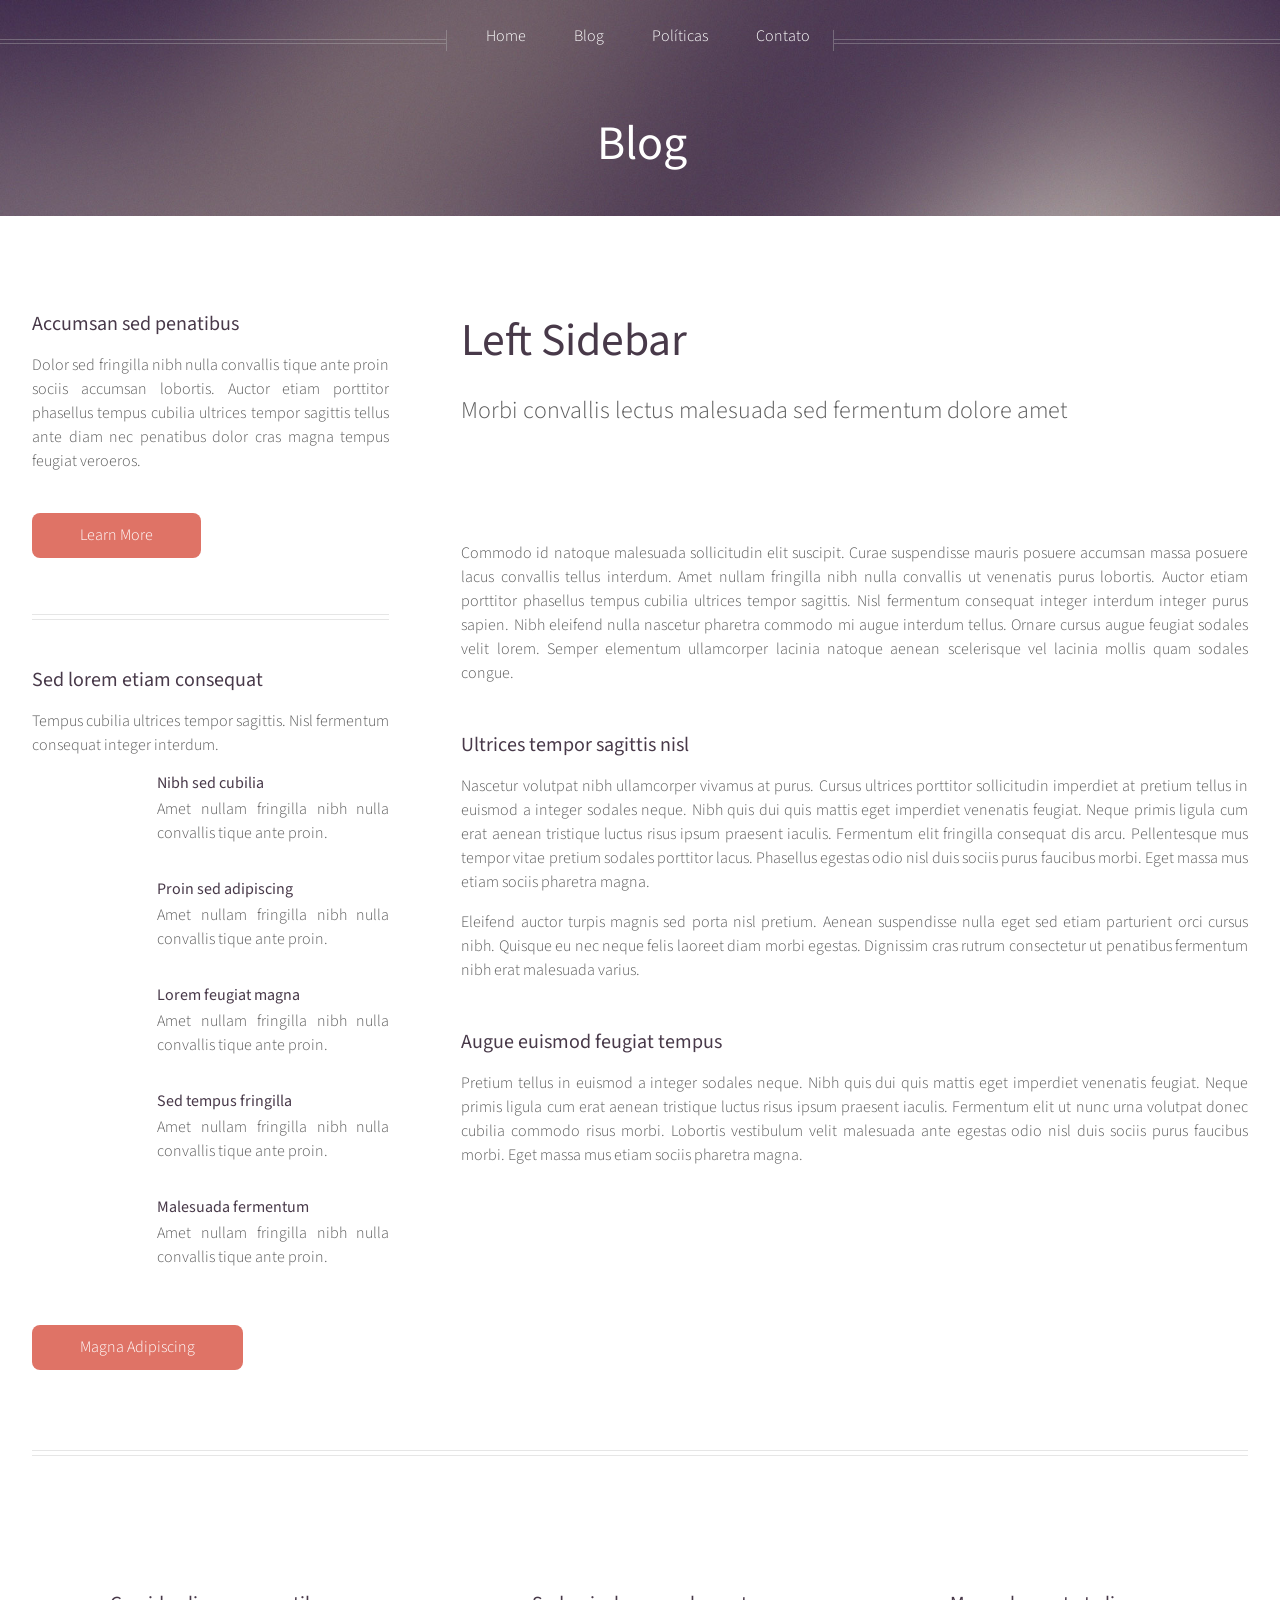
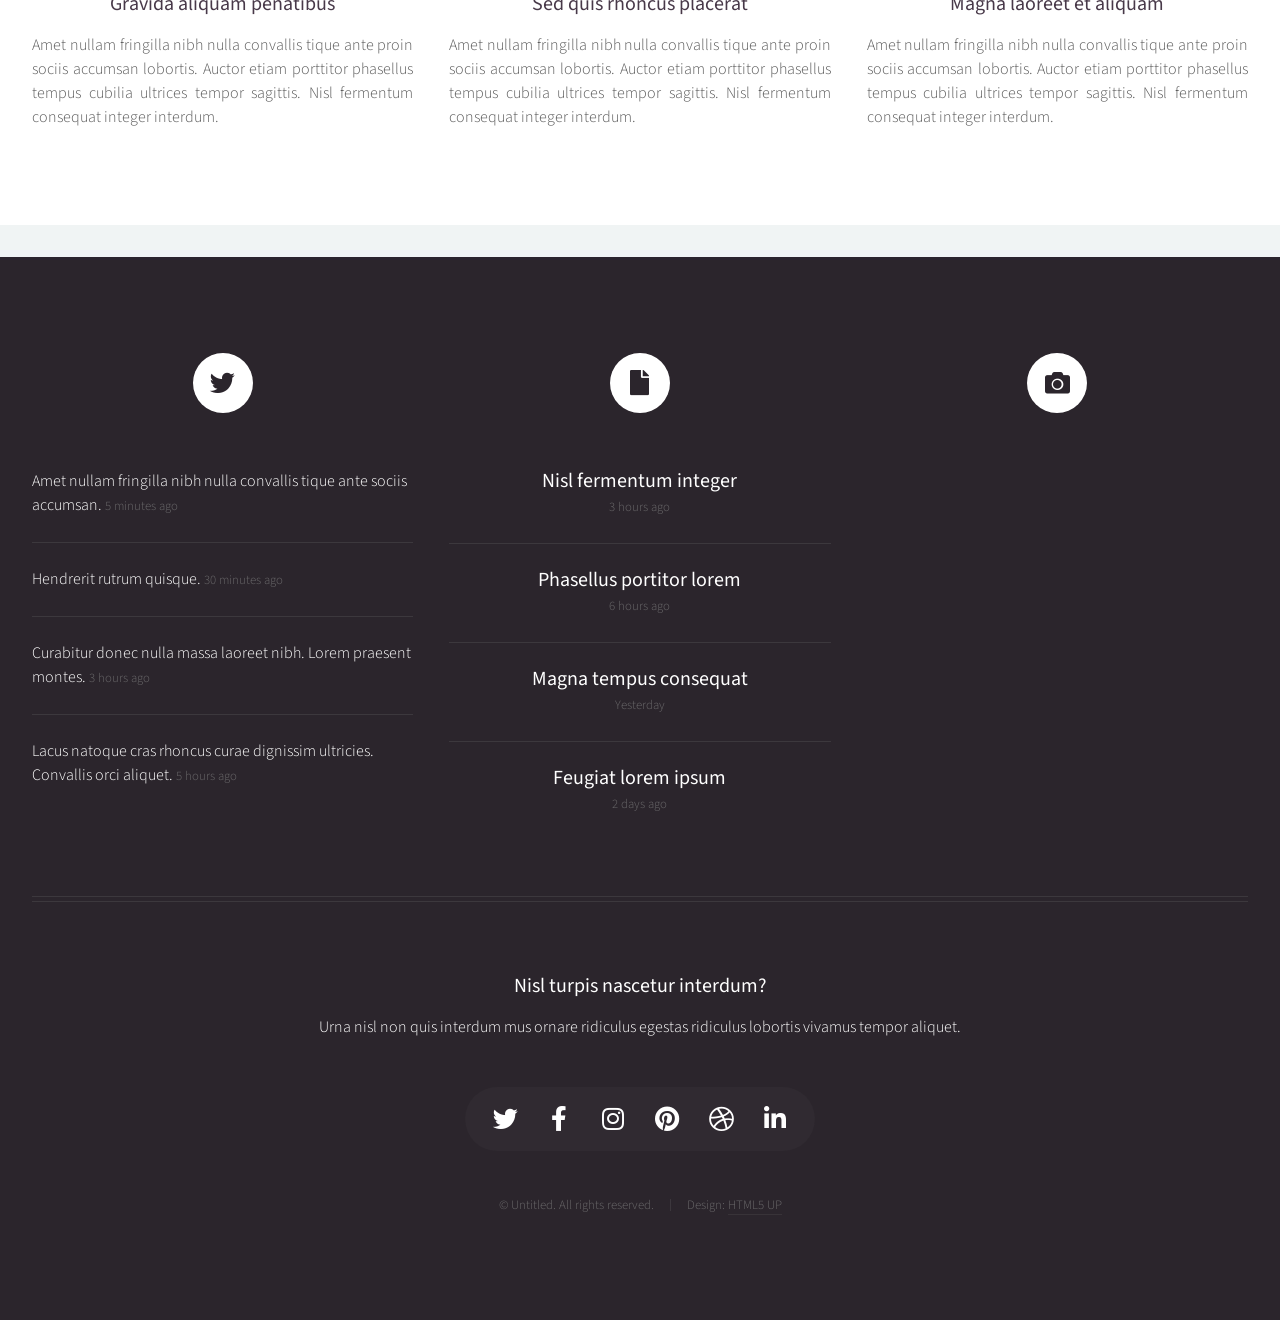
==== blog.html @ c408172e "update design site" ====
<!DOCTYPE HTML>

<html>
	<head>
		<title>Blog - Olliver Digital</title>
		<meta charset="utf-8" />
		<meta name="viewport" content="width=device-width, initial-scale=1, user-scalable=no" />
		<link rel="stylesheet" href="assets/css/main.css" />
		<noscript><link rel="stylesheet" href="assets/css/noscript.css" /></noscript>
	</head>
	<body class="left-sidebar is-preload">
		<div id="page-wrapper">

			<!-- Header -->
				<div id="header">

					<!-- Inner -->
						<div class="inner">
							<header>
								<h1><a href="index.html" id="logo">Blog</a></h1>
							</header>
						</div>

					<!-- Nav -->
						<nav id="nav">
							<ul>
								<li><a href="index.html">Home</a></li>
								<li><a href="blog.html">Blog</a></li>
								<li><a href="right-sidebar.html">Políticas</a></li>
								<li><a href="no-sidebar.html">Contato</a></li>
							</ul>
						</nav>

				</div>

			<!-- Main -->
				<div class="wrapper style1">

					<div class="container">
						<div class="row gtr-200">
							<div class="col-4 col-12-mobile" id="sidebar">
								<hr class="first" />
								<section>
									<header>
										<h3><a href="#">Accumsan sed penatibus</a></h3>
									</header>
									<p>
										Dolor sed fringilla nibh nulla convallis tique ante proin sociis accumsan lobortis. Auctor etiam
										porttitor phasellus tempus cubilia ultrices tempor sagittis  tellus ante diam nec penatibus dolor cras
										magna tempus feugiat veroeros.
									</p>
									<footer>
										<a href="#" class="button">Learn More</a>
									</footer>
								</section>
								<hr />
								<section>
									<header>
										<h3><a href="#">Sed lorem etiam consequat</a></h3>
									</header>
									<p>
										Tempus cubilia ultrices tempor sagittis. Nisl fermentum consequat integer interdum.
									</p>
									<div class="row gtr-50">
										<div class="col-4">
											<a href="#" class="image fit"><img src="images/pic10.jpg" alt="" /></a>
										</div>
										<div class="col-8">
											<h4>Nibh sed cubilia</h4>
											<p>
												Amet nullam fringilla nibh nulla convallis tique ante proin.
											</p>
										</div>
										<div class="col-4">
											<a href="#" class="image fit"><img src="images/pic11.jpg" alt="" /></a>
										</div>
										<div class="col-8">
											<h4>Proin sed adipiscing</h4>
											<p>
												Amet nullam fringilla nibh nulla convallis tique ante proin.
											</p>
										</div>
										<div class="col-4">
											<a href="#" class="image fit"><img src="images/pic12.jpg" alt="" /></a>
										</div>
										<div class="col-8">
											<h4>Lorem feugiat magna</h4>
											<p>
												Amet nullam fringilla nibh nulla convallis tique ante proin.
											</p>
										</div>
										<div class="col-4">
											<a href="#" class="image fit"><img src="images/pic13.jpg" alt="" /></a>
										</div>
										<div class="col-8">
											<h4>Sed tempus fringilla</h4>
											<p>
												Amet nullam fringilla nibh nulla convallis tique ante proin.
											</p>
										</div>
										<div class="col-4">
											<a href="#" class="image fit"><img src="images/pic14.jpg" alt="" /></a>
										</div>
										<div class="col-8">
											<h4>Malesuada fermentum</h4>
											<p>
												Amet nullam fringilla nibh nulla convallis tique ante proin.
											</p>
										</div>
									</div>
									<footer>
										<a href="#" class="button">Magna Adipiscing</a>
									</footer>
								</section>
							</div>
							<div class="col-8 col-12-mobile imp-mobile" id="content">
								<article id="main">
									<header>
										<h2><a href="#">Left Sidebar</a></h2>
										<p>
											Morbi convallis lectus malesuada sed fermentum dolore amet
										</p>
									</header>
									<a href="#" class="image featured"><img src="images/pic06.jpg" alt="" /></a>
									<p>
										Commodo id natoque malesuada sollicitudin elit suscipit. Curae suspendisse mauris posuere accumsan massa
										posuere lacus convallis tellus interdum. Amet nullam fringilla nibh nulla convallis ut venenatis purus
										lobortis. Auctor etiam porttitor phasellus tempus cubilia ultrices tempor sagittis. Nisl fermentum
										consequat integer interdum integer purus sapien. Nibh eleifend nulla nascetur pharetra commodo mi augue
										interdum tellus. Ornare cursus augue feugiat sodales velit lorem. Semper elementum ullamcorper lacinia
										natoque aenean scelerisque vel lacinia mollis quam sodales congue.
									</p>
									<section>
										<header>
											<h3>Ultrices tempor sagittis nisl</h3>
										</header>
										<p>
											Nascetur volutpat nibh ullamcorper vivamus at purus. Cursus ultrices porttitor sollicitudin imperdiet
											at pretium tellus in euismod a integer sodales neque. Nibh quis dui quis mattis eget imperdiet venenatis
											feugiat. Neque primis ligula cum erat aenean tristique luctus risus ipsum praesent iaculis. Fermentum elit
											fringilla consequat dis arcu. Pellentesque mus tempor vitae pretium sodales porttitor lacus. Phasellus
											egestas odio nisl duis sociis purus faucibus morbi. Eget massa mus etiam sociis pharetra magna.
										</p>
										<p>
											Eleifend auctor turpis magnis sed porta nisl pretium. Aenean suspendisse nulla eget sed etiam parturient
											orci cursus nibh. Quisque eu nec neque felis laoreet diam morbi egestas. Dignissim cras rutrum consectetur
											ut penatibus fermentum nibh erat malesuada varius.
										</p>
									</section>
									<section>
										<header>
											<h3>Augue euismod feugiat tempus</h3>
										</header>
										<p>
											Pretium tellus in euismod a integer sodales neque. Nibh quis dui quis mattis eget imperdiet venenatis
											feugiat. Neque primis ligula cum erat aenean tristique luctus risus ipsum praesent iaculis. Fermentum elit
											ut nunc urna volutpat donec cubilia commodo risus morbi. Lobortis vestibulum velit malesuada ante
											egestas odio nisl duis sociis purus faucibus morbi. Eget massa mus etiam sociis pharetra magna.
										</p>
									</section>
								</article>
							</div>
						</div>
						<hr />
						<div class="row">
							<article class="col-4 col-12-mobile special">
								<a href="#" class="image featured"><img src="images/pic07.jpg" alt="" /></a>
								<header>
									<h3><a href="#">Gravida aliquam penatibus</a></h3>
								</header>
								<p>
									Amet nullam fringilla nibh nulla convallis tique ante proin sociis accumsan lobortis. Auctor etiam
									porttitor phasellus tempus cubilia ultrices tempor sagittis. Nisl fermentum consequat integer interdum.
								</p>
							</article>
							<article class="col-4 col-12-mobile special">
								<a href="#" class="image featured"><img src="images/pic08.jpg" alt="" /></a>
								<header>
									<h3><a href="#">Sed quis rhoncus placerat</a></h3>
								</header>
								<p>
									Amet nullam fringilla nibh nulla convallis tique ante proin sociis accumsan lobortis. Auctor etiam
									porttitor phasellus tempus cubilia ultrices tempor sagittis. Nisl fermentum consequat integer interdum.
								</p>
							</article>
							<article class="col-4 col-12-mobile special">
								<a href="#" class="image featured"><img src="images/pic09.jpg" alt="" /></a>
								<header>
									<h3><a href="#">Magna laoreet et aliquam</a></h3>
								</header>
								<p>
									Amet nullam fringilla nibh nulla convallis tique ante proin sociis accumsan lobortis. Auctor etiam
									porttitor phasellus tempus cubilia ultrices tempor sagittis. Nisl fermentum consequat integer interdum.
								</p>
							</article>
						</div>
					</div>

				</div>

			<!-- Footer -->
				<div id="footer">
					<div class="container">
						<div class="row">

							<!-- Tweets -->
								<section class="col-4 col-12-mobile">
									<header>
										<h2 class="icon brands fa-twitter circled"><span class="label">Tweets</span></h2>
									</header>
									<ul class="divided">
										<li>
											<article class="tweet">
												Amet nullam fringilla nibh nulla convallis tique ante sociis accumsan.
												<span class="timestamp">5 minutes ago</span>
											</article>
										</li>
										<li>
											<article class="tweet">
												Hendrerit rutrum quisque.
												<span class="timestamp">30 minutes ago</span>
											</article>
										</li>
										<li>
											<article class="tweet">
												Curabitur donec nulla massa laoreet nibh. Lorem praesent montes.
												<span class="timestamp">3 hours ago</span>
											</article>
										</li>
										<li>
											<article class="tweet">
												Lacus natoque cras rhoncus curae dignissim ultricies. Convallis orci aliquet.
												<span class="timestamp">5 hours ago</span>
											</article>
										</li>
									</ul>
								</section>

							<!-- Posts -->
								<section class="col-4 col-12-mobile">
									<header>
										<h2 class="icon solid fa-file circled"><span class="label">Posts</span></h2>
									</header>
									<ul class="divided">
										<li>
											<article class="post stub">
												<header>
													<h3><a href="#">Nisl fermentum integer</a></h3>
												</header>
												<span class="timestamp">3 hours ago</span>
											</article>
										</li>
										<li>
											<article class="post stub">
												<header>
													<h3><a href="#">Phasellus portitor lorem</a></h3>
												</header>
												<span class="timestamp">6 hours ago</span>
											</article>
										</li>
										<li>
											<article class="post stub">
												<header>
													<h3><a href="#">Magna tempus consequat</a></h3>
												</header>
												<span class="timestamp">Yesterday</span>
											</article>
										</li>
										<li>
											<article class="post stub">
												<header>
													<h3><a href="#">Feugiat lorem ipsum</a></h3>
												</header>
												<span class="timestamp">2 days ago</span>
											</article>
										</li>
									</ul>
								</section>

							<!-- Photos -->
								<section class="col-4 col-12-mobile">
									<header>
										<h2 class="icon solid fa-camera circled"><span class="label">Photos</span></h2>
									</header>
									<div class="row gtr-25">
										<div class="col-6">
											<a href="#" class="image fit"><img src="images/pic10.jpg" alt="" /></a>
										</div>
										<div class="col-6">
											<a href="#" class="image fit"><img src="images/pic11.jpg" alt="" /></a>
										</div>
										<div class="col-6">
											<a href="#" class="image fit"><img src="images/pic12.jpg" alt="" /></a>
										</div>
										<div class="col-6">
											<a href="#" class="image fit"><img src="images/pic13.jpg" alt="" /></a>
										</div>
										<div class="col-6">
											<a href="#" class="image fit"><img src="images/pic14.jpg" alt="" /></a>
										</div>
										<div class="col-6">
											<a href="#" class="image fit"><img src="images/pic15.jpg" alt="" /></a>
										</div>
									</div>
								</section>

						</div>
						<hr />
						<div class="row">
							<div class="col-12">

								<!-- Contact -->
									<section class="contact">
										<header>
											<h3>Nisl turpis nascetur interdum?</h3>
										</header>
										<p>Urna nisl non quis interdum mus ornare ridiculus egestas ridiculus lobortis vivamus tempor aliquet.</p>
										<ul class="icons">
											<li><a href="#" class="icon brands fa-twitter"><span class="label">Twitter</span></a></li>
											<li><a href="#" class="icon brands fa-facebook-f"><span class="label">Facebook</span></a></li>
											<li><a href="#" class="icon brands fa-instagram"><span class="label">Instagram</span></a></li>
											<li><a href="#" class="icon brands fa-pinterest"><span class="label">Pinterest</span></a></li>
											<li><a href="#" class="icon brands fa-dribbble"><span class="label">Dribbble</span></a></li>
											<li><a href="#" class="icon brands fa-linkedin-in"><span class="label">Linkedin</span></a></li>
										</ul>
									</section>

								<!-- Copyright -->
									<div class="copyright">
										<ul class="menu">
											<li>&copy; Untitled. All rights reserved.</li><li>Design: <a href="http://html5up.net">HTML5 UP</a></li>
										</ul>
									</div>

							</div>

						</div>
					</div>
				</div>

		</div>

		<!-- Scripts -->
			<script src="assets/js/jquery.min.js"></script>
			<script src="assets/js/jquery.dropotron.min.js"></script>
			<script src="assets/js/jquery.scrolly.min.js"></script>
			<script src="assets/js/jquery.scrollex.min.js"></script>
			<script src="assets/js/browser.min.js"></script>
			<script src="assets/js/breakpoints.min.js"></script>
			<script src="assets/js/util.js"></script>
			<script src="assets/js/main.js"></script>

	</body>
</html>
---- assets/css/main.css ----
@import url("https://fonts.googleapis.com/css?family=Source+Sans+Pro:300,300italic,400,400italic,600");
@import url("fontawesome-all.min.css");

/*
	Helios by HTML5 UP
	html5up.net | @ajlkn
	Free for personal and commercial use under the CCA 3.0 license (html5up.net/license)
*/

html, body, div, span, applet, object,
iframe, h1, h2, h3, h4, h5, h6, p, blockquote,
pre, a, abbr, acronym, address, big, cite,
code, del, dfn, em, img, ins, kbd, q, s, samp,
small, strike, strong, sub, sup, tt, var, b,
u, i, center, dl, dt, dd, ol, ul, li, fieldset,
form, label, legend, table, caption, tbody,
tfoot, thead, tr, th, td, article, aside,
canvas, details, embed, figure, figcaption,
footer, header, hgroup, menu, nav, output, ruby,
section, summary, time, mark, audio, video {
	margin: 0;
	padding: 0;
	border: 0;
	font-size: 100%;
	font: inherit;
	vertical-align: baseline;}

article, aside, details, figcaption, figure,
footer, header, hgroup, menu, nav, section {
	display: block;}

body {
	line-height: 1;
}

ol, ul {
	list-style: none;
}

blockquote, q {
	quotes: none;
}

	blockquote:before, blockquote:after, q:before, q:after {
		content: '';
		content: none;
	}

table {
	border-collapse: collapse;
	border-spacing: 0;
}

body {
	-webkit-text-size-adjust: none;
}

mark {
	background-color: transparent;
	color: inherit;
}

input::-moz-focus-inner {
	border: 0;
	padding: 0;
}

input, select, textarea {
	-moz-appearance: none;
	-webkit-appearance: none;
	-ms-appearance: none;
	appearance: none;
}

/* Basic */

	html {
		box-sizing: border-box;
	}

	*, *:before, *:after {
		box-sizing: inherit;
	}

	body {
		background: #f0f4f4;
		color: #5b5b5b;
		font-size: 15pt;
		line-height: 1.85em;
		font-family: 'Source Sans Pro', sans-serif;
		font-weight: 300;
	}

		body.is-preload *, body.is-preload *:before, body.is-preload *:after {
			-moz-animation: none !important;
			-webkit-animation: none !important;
			-ms-animation: none !important;
			animation: none !important;
			-moz-transition: none !important;
			-webkit-transition: none !important;
			-ms-transition: none !important;
			transition: none !important;
		}

	input, textarea, select {
		font-size: 15pt;
		line-height: 1.85em;
		font-family: 'Source Sans Pro', sans-serif;
		font-weight: 300;
	}

	h1, h2, h3, h4, h5, h6 {
		font-weight: 400;
		color: #483949;
		line-height: 1.25em;
	}

	h1 a, h2 a, h3 a, h4 a, h5 a, h6 a {
		color: inherit;
		text-decoration: none;
		border-bottom-color: transparent;
	}

	h1 strong, h2 strong, h3 strong, h4 strong, h5 strong, h6 strong {
		font-weight: 600;
	}

	h2 {
		font-size: 2.85em;
	}

	h3 {
		font-size: 1.25em;
	}

	h4 {
		font-size: 1em;
		margin: 0 0 0.25em 0;
	}

	strong, b {
		font-weight: 400;
		color: #483949;
	}

	em, i {
		font-style: italic;
	}

	a {
		color: inherit;
		border-bottom: solid 1px rgba(128, 128, 128, 0.15);
		text-decoration: none;
		-moz-transition: background-color 0.35s ease-in-out, color 0.35s ease-in-out, border-bottom-color 0.35s ease-in-out;
		-webkit-transition: background-color 0.35s ease-in-out, color 0.35s ease-in-out, border-bottom-color 0.35s ease-in-out;
		-ms-transition: background-color 0.35s ease-in-out, color 0.35s ease-in-out, border-bottom-color 0.35s ease-in-out;
		transition: background-color 0.35s ease-in-out, color 0.35s ease-in-out, border-bottom-color 0.35s ease-in-out;
	}

		a:hover {
			color: #ef8376;
			border-bottom-color: transparent;
		}

	sub {
		position: relative;
		top: 0.5em;
		font-size: 0.8em;
	}

	sup {
		position: relative;
		top: -0.5em;
		font-size: 0.8em;
	}

	blockquote {
		border-left: solid 0.5em #ddd;
		padding: 1em 0 1em 2em;
		font-style: italic;
	}

	p, ul, ol, dl, table {
		margin-bottom: 1em;
	}

	p {
		text-align: justify;
	}

	br.clear {
		clear: both;
	}

	hr {
		position: relative;
		display: block;
		border: 0;
		top: 4.5em;
		margin-bottom: 9em;
		height: 6px;
		border-top: solid 1px rgba(128, 128, 128, 0.2);
		border-bottom: solid 1px rgba(128, 128, 128, 0.2);
	}

		hr:before, hr:after {
			content: '';
			position: absolute;
			top: -8px;
			display: block;
			width: 1px;
			height: 21px;
			background: rgba(128, 128, 128, 0.2);
		}

		hr:before {
			left: -1px;
		}

		hr:after {
			right: -1px;
		}

	.timestamp {
		color: rgba(128, 128, 128, 0.75);
		font-size: 0.8em;
	}

/* Container */

	.container {
		margin: 0 auto;
		max-width: 100%;
		width: 1400px;
	}

		@media screen and (max-width: 1680px) {

			.container {
				width: 1200px;
			}

		}

		@media screen and (max-width: 1280px) {

			.container {
				width: 100%;
			}

		}

		@media screen and (max-width: 960px) {

			.container {
				width: 100%;
			}

		}

		@media screen and (max-width: 840px) {

			.container {
				width: 100%;
			}

		}

		@media screen and (max-width: 736px) {

			.container {
				width: 100%;
			}

		}

/* Row */

	.row {
		display: flex;
		flex-wrap: wrap;
		box-sizing: border-box;
		align-items: stretch;
	}

		.row > * {
			box-sizing: border-box;
		}

		.row.gtr-uniform > * > :last-child {
			margin-bottom: 0;
		}

		.row.aln-left {
			justify-content: flex-start;
		}

		.row.aln-center {
			justify-content: center;
		}

		.row.aln-right {
			justify-content: flex-end;
		}

		.row.aln-top {
			align-items: flex-start;
		}

		.row.aln-middle {
			align-items: center;
		}

		.row.aln-bottom {
			align-items: flex-end;
		}

		.row > .imp {
			order: -1;
		}

		.row > .col-1 {
			width: 8.33333%;
		}

		.row > .off-1 {
			margin-left: 8.33333%;
		}

		.row > .col-2 {
			width: 16.66667%;
		}

		.row > .off-2 {
			margin-left: 16.66667%;
		}

		.row > .col-3 {
			width: 25%;
		}

		.row > .off-3 {
			margin-left: 25%;
		}

		.row > .col-4 {
			width: 33.33333%;
		}

		.row > .off-4 {
			margin-left: 33.33333%;
		}

		.row > .col-5 {
			width: 41.66667%;
		}

		.row > .off-5 {
			margin-left: 41.66667%;
		}

		.row > .col-6 {
			width: 50%;
		}

		.row > .off-6 {
			margin-left: 50%;
		}

		.row > .col-7 {
			width: 58.33333%;
		}

		.row > .off-7 {
			margin-left: 58.33333%;
		}

		.row > .col-8 {
			width: 66.66667%;
		}

		.row > .off-8 {
			margin-left: 66.66667%;
		}

		.row > .col-9 {
			width: 75%;
		}

		.row > .off-9 {
			margin-left: 75%;
		}

		.row > .col-10 {
			width: 83.33333%;
		}

		.row > .off-10 {
			margin-left: 83.33333%;
		}

		.row > .col-11 {
			width: 91.66667%;
		}

		.row > .off-11 {
			margin-left: 91.66667%;
		}

		.row > .col-12 {
			width: 100%;
		}

		.row > .off-12 {
			margin-left: 100%;
		}

		.row.gtr-0 {
			margin-top: 0px;
			margin-left: 0px;
		}

			.row.gtr-0 > * {
				padding: 0px 0 0 0px;
			}

			.row.gtr-0.gtr-uniform {
				margin-top: 0px;
			}

				.row.gtr-0.gtr-uniform > * {
					padding-top: 0px;
				}

		.row.gtr-25 {
			margin-top: -10px;
			margin-left: -10px;
		}

			.row.gtr-25 > * {
				padding: 10px 0 0 10px;
			}

			.row.gtr-25.gtr-uniform {
				margin-top: -10px;
			}

				.row.gtr-25.gtr-uniform > * {
					padding-top: 10px;
				}

		.row.gtr-50 {
			margin-top: -20px;
			margin-left: -20px;
		}

			.row.gtr-50 > * {
				padding: 20px 0 0 20px;
			}

			.row.gtr-50.gtr-uniform {
				margin-top: -20px;
			}

				.row.gtr-50.gtr-uniform > * {
					padding-top: 20px;
				}

		.row {
			margin-top: -40px;
			margin-left: -40px;
		}

			.row > * {
				padding: 40px 0 0 40px;
			}

			.row.gtr-uniform {
				margin-top: -40px;
			}

				.row.gtr-uniform > * {
					padding-top: 40px;
				}

		.row.gtr-150 {
			margin-top: -60px;
			margin-left: -60px;
		}

			.row.gtr-150 > * {
				padding: 60px 0 0 60px;
			}

			.row.gtr-150.gtr-uniform {
				margin-top: -60px;
			}

				.row.gtr-150.gtr-uniform > * {
					padding-top: 60px;
				}

		.row.gtr-200 {
			margin-top: -80px;
			margin-left: -80px;
		}

			.row.gtr-200 > * {
				padding: 80px 0 0 80px;
			}

			.row.gtr-200.gtr-uniform {
				margin-top: -80px;
			}

				.row.gtr-200.gtr-uniform > * {
					padding-top: 80px;
				}

		@media screen and (max-width: 1680px) {

			.row {
				display: flex;
				flex-wrap: wrap;
				box-sizing: border-box;
				align-items: stretch;
			}

				.row > * {
					box-sizing: border-box;
				}

				.row.gtr-uniform > * > :last-child {
					margin-bottom: 0;
				}

				.row.aln-left {
					justify-content: flex-start;
				}

				.row.aln-center {
					justify-content: center;
				}

				.row.aln-right {
					justify-content: flex-end;
				}

				.row.aln-top {
					align-items: flex-start;
				}

				.row.aln-middle {
					align-items: center;
				}

				.row.aln-bottom {
					align-items: flex-end;
				}

				.row > .imp-wide {
					order: -1;
				}

				.row > .col-1-wide {
					width: 8.33333%;
				}

				.row > .off-1-wide {
					margin-left: 8.33333%;
				}

				.row > .col-2-wide {
					width: 16.66667%;
				}

				.row > .off-2-wide {
					margin-left: 16.66667%;
				}

				.row > .col-3-wide {
					width: 25%;
				}

				.row > .off-3-wide {
					margin-left: 25%;
				}

				.row > .col-4-wide {
					width: 33.33333%;
				}

				.row > .off-4-wide {
					margin-left: 33.33333%;
				}

				.row > .col-5-wide {
					width: 41.66667%;
				}

				.row > .off-5-wide {
					margin-left: 41.66667%;
				}

				.row > .col-6-wide {
					width: 50%;
				}

				.row > .off-6-wide {
					margin-left: 50%;
				}

				.row > .col-7-wide {
					width: 58.33333%;
				}

				.row > .off-7-wide {
					margin-left: 58.33333%;
				}

				.row > .col-8-wide {
					width: 66.66667%;
				}

				.row > .off-8-wide {
					margin-left: 66.66667%;
				}

				.row > .col-9-wide {
					width: 75%;
				}

				.row > .off-9-wide {
					margin-left: 75%;
				}

				.row > .col-10-wide {
					width: 83.33333%;
				}

				.row > .off-10-wide {
					margin-left: 83.33333%;
				}

				.row > .col-11-wide {
					width: 91.66667%;
				}

				.row > .off-11-wide {
					margin-left: 91.66667%;
				}

				.row > .col-12-wide {
					width: 100%;
				}

				.row > .off-12-wide {
					margin-left: 100%;
				}

				.row.gtr-0 {
					margin-top: 0px;
					margin-left: 0px;
				}

					.row.gtr-0 > * {
						padding: 0px 0 0 0px;
					}

					.row.gtr-0.gtr-uniform {
						margin-top: 0px;
					}

						.row.gtr-0.gtr-uniform > * {
							padding-top: 0px;
						}

				.row.gtr-25 {
					margin-top: -10px;
					margin-left: -10px;
				}

					.row.gtr-25 > * {
						padding: 10px 0 0 10px;
					}

					.row.gtr-25.gtr-uniform {
						margin-top: -10px;
					}

						.row.gtr-25.gtr-uniform > * {
							padding-top: 10px;
						}

				.row.gtr-50 {
					margin-top: -20px;
					margin-left: -20px;
				}

					.row.gtr-50 > * {
						padding: 20px 0 0 20px;
					}

					.row.gtr-50.gtr-uniform {
						margin-top: -20px;
					}

						.row.gtr-50.gtr-uniform > * {
							padding-top: 20px;
						}

				.row {
					margin-top: -40px;
					margin-left: -40px;
				}

					.row > * {
						padding: 40px 0 0 40px;
					}

					.row.gtr-uniform {
						margin-top: -40px;
					}

						.row.gtr-uniform > * {
							padding-top: 40px;
						}

				.row.gtr-150 {
					margin-top: -60px;
					margin-left: -60px;
				}

					.row.gtr-150 > * {
						padding: 60px 0 0 60px;
					}

					.row.gtr-150.gtr-uniform {
						margin-top: -60px;
					}

						.row.gtr-150.gtr-uniform > * {
							padding-top: 60px;
						}

				.row.gtr-200 {
					margin-top: -80px;
					margin-left: -80px;
				}

					.row.gtr-200 > * {
						padding: 80px 0 0 80px;
					}

					.row.gtr-200.gtr-uniform {
						margin-top: -80px;
					}

						.row.gtr-200.gtr-uniform > * {
							padding-top: 80px;
						}

		}

		@media screen and (max-width: 1280px) {

			.row {
				display: flex;
				flex-wrap: wrap;
				box-sizing: border-box;
				align-items: stretch;
			}

				.row > * {
					box-sizing: border-box;
				}

				.row.gtr-uniform > * > :last-child {
					margin-bottom: 0;
				}

				.row.aln-left {
					justify-content: flex-start;
				}

				.row.aln-center {
					justify-content: center;
				}

				.row.aln-right {
					justify-content: flex-end;
				}

				.row.aln-top {
					align-items: flex-start;
				}

				.row.aln-middle {
					align-items: center;
				}

				.row.aln-bottom {
					align-items: flex-end;
				}

				.row > .imp-normal {
					order: -1;
				}

				.row > .col-1-normal {
					width: 8.33333%;
				}

				.row > .off-1-normal {
					margin-left: 8.33333%;
				}

				.row > .col-2-normal {
					width: 16.66667%;
				}

				.row > .off-2-normal {
					margin-left: 16.66667%;
				}

				.row > .col-3-normal {
					width: 25%;
				}

				.row > .off-3-normal {
					margin-left: 25%;
				}

				.row > .col-4-normal {
					width: 33.33333%;
				}

				.row > .off-4-normal {
					margin-left: 33.33333%;
				}

				.row > .col-5-normal {
					width: 41.66667%;
				}

				.row > .off-5-normal {
					margin-left: 41.66667%;
				}

				.row > .col-6-normal {
					width: 50%;
				}

				.row > .off-6-normal {
					margin-left: 50%;
				}

				.row > .col-7-normal {
					width: 58.33333%;
				}

				.row > .off-7-normal {
					margin-left: 58.33333%;
				}

				.row > .col-8-normal {
					width: 66.66667%;
				}

				.row > .off-8-normal {
					margin-left: 66.66667%;
				}

				.row > .col-9-normal {
					width: 75%;
				}

				.row > .off-9-normal {
					margin-left: 75%;
				}

				.row > .col-10-normal {
					width: 83.33333%;
				}

				.row > .off-10-normal {
					margin-left: 83.33333%;
				}

				.row > .col-11-normal {
					width: 91.66667%;
				}

				.row > .off-11-normal {
					margin-left: 91.66667%;
				}

				.row > .col-12-normal {
					width: 100%;
				}

				.row > .off-12-normal {
					margin-left: 100%;
				}

				.row.gtr-0 {
					margin-top: 0px;
					margin-left: 0px;
				}

					.row.gtr-0 > * {
						padding: 0px 0 0 0px;
					}

					.row.gtr-0.gtr-uniform {
						margin-top: 0px;
					}

						.row.gtr-0.gtr-uniform > * {
							padding-top: 0px;
						}

				.row.gtr-25 {
					margin-top: -9px;
					margin-left: -9px;
				}

					.row.gtr-25 > * {
						padding: 9px 0 0 9px;
					}

					.row.gtr-25.gtr-uniform {
						margin-top: -9px;
					}

						.row.gtr-25.gtr-uniform > * {
							padding-top: 9px;
						}

				.row.gtr-50 {
					margin-top: -18px;
					margin-left: -18px;
				}

					.row.gtr-50 > * {
						padding: 18px 0 0 18px;
					}

					.row.gtr-50.gtr-uniform {
						margin-top: -18px;
					}

						.row.gtr-50.gtr-uniform > * {
							padding-top: 18px;
						}

				.row {
					margin-top: -36px;
					margin-left: -36px;
				}

					.row > * {
						padding: 36px 0 0 36px;
					}

					.row.gtr-uniform {
						margin-top: -36px;
					}

						.row.gtr-uniform > * {
							padding-top: 36px;
						}

				.row.gtr-150 {
					margin-top: -54px;
					margin-left: -54px;
				}

					.row.gtr-150 > * {
						padding: 54px 0 0 54px;
					}

					.row.gtr-150.gtr-uniform {
						margin-top: -54px;
					}

						.row.gtr-150.gtr-uniform > * {
							padding-top: 54px;
						}

				.row.gtr-200 {
					margin-top: -72px;
					margin-left: -72px;
				}

					.row.gtr-200 > * {
						padding: 72px 0 0 72px;
					}

					.row.gtr-200.gtr-uniform {
						margin-top: -72px;
					}

						.row.gtr-200.gtr-uniform > * {
							padding-top: 72px;
						}

		}

		@media screen and (max-width: 960px) {

			.row {
				display: flex;
				flex-wrap: wrap;
				box-sizing: border-box;
				align-items: stretch;
			}

				.row > * {
					box-sizing: border-box;
				}

				.row.gtr-uniform > * > :last-child {
					margin-bottom: 0;
				}

				.row.aln-left {
					justify-content: flex-start;
				}

				.row.aln-center {
					justify-content: center;
				}

				.row.aln-right {
					justify-content: flex-end;
				}

				.row.aln-top {
					align-items: flex-start;
				}

				.row.aln-middle {
					align-items: center;
				}

				.row.aln-bottom {
					align-items: flex-end;
				}

				.row > .imp-narrow {
					order: -1;
				}

				.row > .col-1-narrow {
					width: 8.33333%;
				}

				.row > .off-1-narrow {
					margin-left: 8.33333%;
				}

				.row > .col-2-narrow {
					width: 16.66667%;
				}

				.row > .off-2-narrow {
					margin-left: 16.66667%;
				}

				.row > .col-3-narrow {
					width: 25%;
				}

				.row > .off-3-narrow {
					margin-left: 25%;
				}

				.row > .col-4-narrow {
					width: 33.33333%;
				}

				.row > .off-4-narrow {
					margin-left: 33.33333%;
				}

				.row > .col-5-narrow {
					width: 41.66667%;
				}

				.row > .off-5-narrow {
					margin-left: 41.66667%;
				}

				.row > .col-6-narrow {
					width: 50%;
				}

				.row > .off-6-narrow {
					margin-left: 50%;
				}

				.row > .col-7-narrow {
					width: 58.33333%;
				}

				.row > .off-7-narrow {
					margin-left: 58.33333%;
				}

				.row > .col-8-narrow {
					width: 66.66667%;
				}

				.row > .off-8-narrow {
					margin-left: 66.66667%;
				}

				.row > .col-9-narrow {
					width: 75%;
				}

				.row > .off-9-narrow {
					margin-left: 75%;
				}

				.row > .col-10-narrow {
					width: 83.33333%;
				}

				.row > .off-10-narrow {
					margin-left: 83.33333%;
				}

				.row > .col-11-narrow {
					width: 91.66667%;
				}

				.row > .off-11-narrow {
					margin-left: 91.66667%;
				}

				.row > .col-12-narrow {
					width: 100%;
				}

				.row > .off-12-narrow {
					margin-left: 100%;
				}

				.row.gtr-0 {
					margin-top: 0px;
					margin-left: 0px;
				}

					.row.gtr-0 > * {
						padding: 0px 0 0 0px;
					}

					.row.gtr-0.gtr-uniform {
						margin-top: 0px;
					}

						.row.gtr-0.gtr-uniform > * {
							padding-top: 0px;
						}

				.row.gtr-25 {
					margin-top: -8px;
					margin-left: -8px;
				}

					.row.gtr-25 > * {
						padding: 8px 0 0 8px;
					}

					.row.gtr-25.gtr-uniform {
						margin-top: -8px;
					}

						.row.gtr-25.gtr-uniform > * {
							padding-top: 8px;
						}

				.row.gtr-50 {
					margin-top: -16px;
					margin-left: -16px;
				}

					.row.gtr-50 > * {
						padding: 16px 0 0 16px;
					}

					.row.gtr-50.gtr-uniform {
						margin-top: -16px;
					}

						.row.gtr-50.gtr-uniform > * {
							padding-top: 16px;
						}

				.row {
					margin-top: -32px;
					margin-left: -32px;
				}

					.row > * {
						padding: 32px 0 0 32px;
					}

					.row.gtr-uniform {
						margin-top: -32px;
					}

						.row.gtr-uniform > * {
							padding-top: 32px;
						}

				.row.gtr-150 {
					margin-top: -48px;
					margin-left: -48px;
				}

					.row.gtr-150 > * {
						padding: 48px 0 0 48px;
					}

					.row.gtr-150.gtr-uniform {
						margin-top: -48px;
					}

						.row.gtr-150.gtr-uniform > * {
							padding-top: 48px;
						}

				.row.gtr-200 {
					margin-top: -64px;
					margin-left: -64px;
				}

					.row.gtr-200 > * {
						padding: 64px 0 0 64px;
					}

					.row.gtr-200.gtr-uniform {
						margin-top: -64px;
					}

						.row.gtr-200.gtr-uniform > * {
							padding-top: 64px;
						}

		}

		@media screen and (max-width: 840px) {

			.row {
				display: flex;
				flex-wrap: wrap;
				box-sizing: border-box;
				align-items: stretch;
			}

				.row > * {
					box-sizing: border-box;
				}

				.row.gtr-uniform > * > :last-child {
					margin-bottom: 0;
				}

				.row.aln-left {
					justify-content: flex-start;
				}

				.row.aln-center {
					justify-content: center;
				}

				.row.aln-right {
					justify-content: flex-end;
				}

				.row.aln-top {
					align-items: flex-start;
				}

				.row.aln-middle {
					align-items: center;
				}

				.row.aln-bottom {
					align-items: flex-end;
				}

				.row > .imp-narrower {
					order: -1;
				}

				.row > .col-1-narrower {
					width: 8.33333%;
				}

				.row > .off-1-narrower {
					margin-left: 8.33333%;
				}

				.row > .col-2-narrower {
					width: 16.66667%;
				}

				.row > .off-2-narrower {
					margin-left: 16.66667%;
				}

				.row > .col-3-narrower {
					width: 25%;
				}

				.row > .off-3-narrower {
					margin-left: 25%;
				}

				.row > .col-4-narrower {
					width: 33.33333%;
				}

				.row > .off-4-narrower {
					margin-left: 33.33333%;
				}

				.row > .col-5-narrower {
					width: 41.66667%;
				}

				.row > .off-5-narrower {
					margin-left: 41.66667%;
				}

				.row > .col-6-narrower {
					width: 50%;
				}

				.row > .off-6-narrower {
					margin-left: 50%;
				}

				.row > .col-7-narrower {
					width: 58.33333%;
				}

				.row > .off-7-narrower {
					margin-left: 58.33333%;
				}

				.row > .col-8-narrower {
					width: 66.66667%;
				}

				.row > .off-8-narrower {
					margin-left: 66.66667%;
				}

				.row > .col-9-narrower {
					width: 75%;
				}

				.row > .off-9-narrower {
					margin-left: 75%;
				}

				.row > .col-10-narrower {
					width: 83.33333%;
				}

				.row > .off-10-narrower {
					margin-left: 83.33333%;
				}

				.row > .col-11-narrower {
					width: 91.66667%;
				}

				.row > .off-11-narrower {
					margin-left: 91.66667%;
				}

				.row > .col-12-narrower {
					width: 100%;
				}

				.row > .off-12-narrower {
					margin-left: 100%;
				}

				.row.gtr-0 {
					margin-top: 0px;
					margin-left: 0px;
				}

					.row.gtr-0 > * {
						padding: 0px 0 0 0px;
					}

					.row.gtr-0.gtr-uniform {
						margin-top: 0px;
					}

						.row.gtr-0.gtr-uniform > * {
							padding-top: 0px;
						}

				.row.gtr-25 {
					margin-top: -8px;
					margin-left: -8px;
				}

					.row.gtr-25 > * {
						padding: 8px 0 0 8px;
					}

					.row.gtr-25.gtr-uniform {
						margin-top: -8px;
					}

						.row.gtr-25.gtr-uniform > * {
							padding-top: 8px;
						}

				.row.gtr-50 {
					margin-top: -16px;
					margin-left: -16px;
				}

					.row.gtr-50 > * {
						padding: 16px 0 0 16px;
					}

					.row.gtr-50.gtr-uniform {
						margin-top: -16px;
					}

						.row.gtr-50.gtr-uniform > * {
							padding-top: 16px;
						}

				.row {
					margin-top: -32px;
					margin-left: -32px;
				}

					.row > * {
						padding: 32px 0 0 32px;
					}

					.row.gtr-uniform {
						margin-top: -32px;
					}

						.row.gtr-uniform > * {
							padding-top: 32px;
						}

				.row.gtr-150 {
					margin-top: -48px;
					margin-left: -48px;
				}

					.row.gtr-150 > * {
						padding: 48px 0 0 48px;
					}

					.row.gtr-150.gtr-uniform {
						margin-top: -48px;
					}

						.row.gtr-150.gtr-uniform > * {
							padding-top: 48px;
						}

				.row.gtr-200 {
					margin-top: -64px;
					margin-left: -64px;
				}

					.row.gtr-200 > * {
						padding: 64px 0 0 64px;
					}

					.row.gtr-200.gtr-uniform {
						margin-top: -64px;
					}

						.row.gtr-200.gtr-uniform > * {
							padding-top: 64px;
						}

		}

		@media screen and (max-width: 736px) {

			.row {
				display: flex;
				flex-wrap: wrap;
				box-sizing: border-box;
				align-items: stretch;
			}

				.row > * {
					box-sizing: border-box;
				}

				.row.gtr-uniform > * > :last-child {
					margin-bottom: 0;
				}

				.row.aln-left {
					justify-content: flex-start;
				}

				.row.aln-center {
					justify-content: center;
				}

				.row.aln-right {
					justify-content: flex-end;
				}

				.row.aln-top {
					align-items: flex-start;
				}

				.row.aln-middle {
					align-items: center;
				}

				.row.aln-bottom {
					align-items: flex-end;
				}

				.row > .imp-mobile {
					order: -1;
				}

				.row > .col-1-mobile {
					width: 8.33333%;
				}

				.row > .off-1-mobile {
					margin-left: 8.33333%;
				}

				.row > .col-2-mobile {
					width: 16.66667%;
				}

				.row > .off-2-mobile {
					margin-left: 16.66667%;
				}

				.row > .col-3-mobile {
					width: 25%;
				}

				.row > .off-3-mobile {
					margin-left: 25%;
				}

				.row > .col-4-mobile {
					width: 33.33333%;
				}

				.row > .off-4-mobile {
					margin-left: 33.33333%;
				}

				.row > .col-5-mobile {
					width: 41.66667%;
				}

				.row > .off-5-mobile {
					margin-left: 41.66667%;
				}

				.row > .col-6-mobile {
					width: 50%;
				}

				.row > .off-6-mobile {
					margin-left: 50%;
				}

				.row > .col-7-mobile {
					width: 58.33333%;
				}

				.row > .off-7-mobile {
					margin-left: 58.33333%;
				}

				.row > .col-8-mobile {
					width: 66.66667%;
				}

				.row > .off-8-mobile {
					margin-left: 66.66667%;
				}

				.row > .col-9-mobile {
					width: 75%;
				}

				.row > .off-9-mobile {
					margin-left: 75%;
				}

				.row > .col-10-mobile {
					width: 83.33333%;
				}

				.row > .off-10-mobile {
					margin-left: 83.33333%;
				}

				.row > .col-11-mobile {
					width: 91.66667%;
				}

				.row > .off-11-mobile {
					margin-left: 91.66667%;
				}

				.row > .col-12-mobile {
					width: 100%;
				}

				.row > .off-12-mobile {
					margin-left: 100%;
				}

				.row.gtr-0 {
					margin-top: 0px;
					margin-left: 0px;
				}

					.row.gtr-0 > * {
						padding: 0px 0 0 0px;
					}

					.row.gtr-0.gtr-uniform {
						margin-top: 0px;
					}

						.row.gtr-0.gtr-uniform > * {
							padding-top: 0px;
						}

				.row.gtr-25 {
					margin-top: -5px;
					margin-left: -5px;
				}

					.row.gtr-25 > * {
						padding: 5px 0 0 5px;
					}

					.row.gtr-25.gtr-uniform {
						margin-top: -5px;
					}

						.row.gtr-25.gtr-uniform > * {
							padding-top: 5px;
						}

				.row.gtr-50 {
					margin-top: -10px;
					margin-left: -10px;
				}

					.row.gtr-50 > * {
						padding: 10px 0 0 10px;
					}

					.row.gtr-50.gtr-uniform {
						margin-top: -10px;
					}

						.row.gtr-50.gtr-uniform > * {
							padding-top: 10px;
						}

				.row {
					margin-top: -20px;
					margin-left: -20px;
				}

					.row > * {
						padding: 20px 0 0 20px;
					}

					.row.gtr-uniform {
						margin-top: -20px;
					}

						.row.gtr-uniform > * {
							padding-top: 20px;
						}

				.row.gtr-150 {
					margin-top: -30px;
					margin-left: -30px;
				}

					.row.gtr-150 > * {
						padding: 30px 0 0 30px;
					}

					.row.gtr-150.gtr-uniform {
						margin-top: -30px;
					}

						.row.gtr-150.gtr-uniform > * {
							padding-top: 30px;
						}

				.row.gtr-200 {
					margin-top: -40px;
					margin-left: -40px;
				}

					.row.gtr-200 > * {
						padding: 40px 0 0 40px;
					}

					.row.gtr-200.gtr-uniform {
						margin-top: -40px;
					}

						.row.gtr-200.gtr-uniform > * {
							padding-top: 40px;
						}

		}

/* Sections/Article */

	section, article {
		margin-bottom: 3em;
	}

		section > :last-child, section:last-child, article > :last-child, article:last-child {
			margin-bottom: 0;
		}

		section.special > header, section.special > footer, article.special > header, article.special > footer {
			text-align: center;
		}

	.row > section, .row > article {
		margin-bottom: 0;
	}

	header {
		margin: 0 0 1em 0;
	}

		header > p {
			display: block;
			font-size: 1.5em;
			margin: 1em 0 2em 0;
			line-height: 1.5em;
			text-align: inherit;
		}

	footer {
		margin: 2.5em 0 0 0;
	}

/* Image */

	.image {
		position: relative;
		display: inline-block;
		border: 0;
		outline: 0;
	}

		.image img {
			display: block;
			width: 100%;
		}

		.image.fit {
			display: block;
			width: 100%;
		}

		.image.featured {
			display: block;
			width: 100%;
			margin: 0 0 4em 0;
		}

		.image.left {
			float: left;
			margin: 0 2em 2em 0;
		}

		.image.centered {
			display: block;
			margin: 0 0 2em 0;
		}

			.image.centered img {
				margin: 0 auto;
				width: auto;
			}

/* List */

	ul {
		list-style: disc;
		padding-left: 1em;
	}

		ul li {
			padding-left: 0.5em;
		}

	ol {
		list-style: decimal;
		padding-left: 1.25em;
	}

		ol li {
			padding-left: 0.25em;
		}

/* Actions */

	ul.actions {
		margin: 3em 0 0 0;
		list-style: none;
		padding-left: 0;
	}

		form ul.actions {
			margin-top: 0;
		}

		ul.actions li {
			display: inline-block;
			margin: 0 0.75em 0 0.75em;
			padding-left: 0;
		}

			ul.actions li:first-child {
				margin-left: 0;
			}

			ul.actions li:last-child {
				margin-right: 0;
			}

/* Divided */

	ul.divided {
		list-style: none;
		padding-left: 0;
	}

		ul.divided li {
			border-top: solid 1px rgba(128, 128, 128, 0.2);
			padding-top: 1.5em;
			margin-top: 1.5em;
			padding-left: 0;
		}

			ul.divided li:first-child {
				border-top: 0;
				padding-top: 0;
				margin-top: 0;
			}

/* Menu */

	ul.menu {
		height: 1em;
		line-height: 1em;
		list-style: none;
		padding-left: 0;
	}

		ul.menu li {
			display: inline-block;
			border-left: solid 1px rgba(128, 128, 128, 0.2);
			padding-left: 1.25em;
			margin-left: 1.25em;
		}

			ul.menu li:first-child {
				border-left: 0;
				padding-left: 0;
				margin-left: 0;
			}

/* Icons */

	ul.icons {
		position: relative;
		background: rgba(128, 128, 128, 0.05);
		border-radius: 4em;
		display: inline-block;
		padding: 0.35em 0.75em 0.35em 0.75em;
		font-size: 1.25em;
		cursor: default;
		list-style: none;
	}

		ul.icons li {
			display: inline-block;
			padding-left: 0;
		}

			ul.icons li a {
				display: inline-block;
				background: none;
				width: 2.5em;
				height: 2.5em;
				line-height: 2.5em;
				text-align: center;
				border-radius: 100%;
				border: 0;
				color: inherit;
			}

				ul.icons li a:hover {
					color: #ef8376;
				}

/* Form */

	form label {
		display: block;
		font-weight: 400;
		color: #483949;
		margin: 0 0 1em 0;
	}

	form input[type="text"],
	form input[type="email"],
	form input[type="password"],
	form select,
	form textarea {
		-webkit-appearance: none;
		display: block;
		border: 0;
		background: #fafafa;
		width: 100%;
		border-radius: 0.5em;
		border: solid 1px #E5E5E5;
		padding: 1em;
		-moz-transition: background-color 0.35s ease-in-out, border-color 0.35s ease-in-out;
		-webkit-transition: background-color 0.35s ease-in-out, border-color 0.35s ease-in-out;
		-ms-transition: background-color 0.35s ease-in-out, border-color 0.35s ease-in-out;
		transition: background-color 0.35s ease-in-out, border-color 0.35s ease-in-out;
	}

		form input[type="text"]:focus,
		form input[type="email"]:focus,
		form input[type="password"]:focus,
		form select:focus,
		form textarea:focus {
			background: #fff;
			border-color: #df7366;
		}

	form input[type="text"],
	form input[type="email"],
	form input[type="password"],
	form select {
		line-height: 1em;
	}

	form textarea {
		min-height: 9em;
	}

	form ::-webkit-input-placeholder {
		color: #555 !important;
	}

	form :-moz-placeholder {
		color: #555 !important;
	}

	form ::-moz-placeholder {
		color: #555 !important;
	}

	form :-ms-input-placeholder {
		color: #555 !important;
	}

	form ::-moz-focus-inner {
		border: 0;
	}

/* Table */

	table {
		width: 100%;
	}

		table.default {
			width: 100%;
		}

			table.default tbody tr {
				border-top: solid 1px #e5e5e5;
			}

				table.default tbody tr:first-child {
					border-top: 0;
				}

				table.default tbody tr:nth-child(2n+1) {
					background: #fafafa;
				}

			table.default td {
				padding: 0.5em 1em 0.5em 1em;
			}

			table.default th {
				text-align: left;
				font-weight: 400;
				padding: 0.5em 1em 0.5em 1em;
			}

			table.default thead {
				border-bottom: solid 2px #e5e5e5;
			}

			table.default tfoot {
				border-top: solid 2px #e5e5e5;
			}

/* Button */

	input[type="button"],
	input[type="submit"],
	input[type="reset"],
	button,
	.button {
		position: relative;
		display: inline-block;
		background: #df7366;
		color: #fff;
		text-align: center;
		border-radius: 0.5em;
		text-decoration: none;
		padding: 0.65em 3em 0.65em 3em;
		border: 0;
		cursor: pointer;
		outline: 0;
		font-weight: 300;
		-moz-transition: background-color 0.35s ease-in-out, color 0.35s ease-in-out, border-bottom-color 0.35s ease-in-out;
		-webkit-transition: background-color 0.35s ease-in-out, color 0.35s ease-in-out, border-bottom-color 0.35s ease-in-out;
		-ms-transition: background-color 0.35s ease-in-out, color 0.35s ease-in-out, border-bottom-color 0.35s ease-in-out;
		transition: background-color 0.35s ease-in-out, color 0.35s ease-in-out, border-bottom-color 0.35s ease-in-out;
	}

		input[type="button"]:hover,
		input[type="submit"]:hover,
		input[type="reset"]:hover,
		button:hover,
		.button:hover {
			color: #fff;
			background: #ef8376;
		}

		input[type="button"].alt,
		input[type="submit"].alt,
		input[type="reset"].alt,
		button.alt,
		.button.alt {
			background: #2B252C;
		}

			input[type="button"].alt:hover,
			input[type="submit"].alt:hover,
			input[type="reset"].alt:hover,
			button.alt:hover,
			.button.alt:hover {
				background: #3B353C;
			}

/* Post */

	.post.stub {
		text-align: center;
	}

		.post.stub header {
			margin: 0;
		}

/* Icons */

	.icon {
		text-decoration: none;
		text-decoration: none;
	}

		.icon:before {
			-moz-osx-font-smoothing: grayscale;
			-webkit-font-smoothing: antialiased;
			display: inline-block;
			font-style: normal;
			font-variant: normal;
			text-rendering: auto;
			line-height: 1;
			text-transform: none !important;
			font-family: 'Font Awesome 5 Free';
			font-weight: 400;
		}

		.icon:before {
			line-height: inherit;
			font-size: 1.25em;
		}

		.icon > .label {
			display: none;
		}

		.icon.solid:before {
			font-weight: 900;
		}

		.icon.brands:before {
			font-family: 'Font Awesome 5 Brands';
		}

		.icon.circled {
			position: relative;
			display: inline-block;
			background: #2b252c;
			color: #fff;
			border-radius: 100%;
			width: 3em;
			height: 3em;
			line-height: 3em;
			text-align: center;
			font-size: 1.25em;
		}

			header .icon.circled {
				margin: 0 0 2em 0;
			}

/* Wrapper */

	.wrapper {
		background: #fff;
		margin: 0 0 2em 0;
		padding: 6em 0 6em 0;
	}

		.wrapper.style2 {
			padding-top: 0;
		}

/* Header */

	#header {
		position: relative;
		background-image: url("../../images/header.jpg");
		background-size: cover;
		background-position: center center;
		background-attachment: fixed;
		color: #fff;
		text-align: center;
		padding: 7.5em 0 2em 0;
		cursor: default;
	}

		#header:before {
			content: '';
			display: inline-block;
			vertical-align: middle;
			height: 100%;
		}

		#header .inner {
			position: relative;
			z-index: 1;
			margin: 0;
			display: inline-block;
			vertical-align: middle;
		}

		#header header {
			display: inline-block;
		}

			#header header > p {
				font-size: 1.25em;
				margin: 0;
			}

		#header h1 {
			color: #fff;
			font-size: 3em;
			line-height: 1em;
		}

			#header h1 a {
				color: inherit;
			}

		#header .button {
			display: inline-block;
			border-radius: 100%;
			width: 4.5em;
			height: 4.5em;
			line-height: 4.5em;
			text-align: center;
			font-size: 1.25em;
			padding: 0;
		}

		#header hr {
			top: 1.5em;
			margin-bottom: 3em;
			border-bottom-color: rgba(192, 192, 192, 0.35);
			box-shadow: inset 0 1px 0 0 rgba(192, 192, 192, 0.35);
		}

			#header hr:before, #header hr:after {
				background: rgba(192, 192, 192, 0.35);
			}

		#header footer {
			margin: 1em 0 0 0;
		}

	body.homepage #header {
		height: 100vh;
		min-height: 40em;
	}

		body.homepage #header h1 {
			font-size: 4em;
		}

		body.homepage #header:after {
			content: '';
			background: #1C0920;
			display: block;
			position: absolute;
			left: 0;
			top: 0;
			width: 100%;
			height: 100%;
			opacity: 0;
			-moz-transition: opacity 2.5s ease-in-out;
			-webkit-transition: opacity 2.5s ease-in-out;
			-ms-transition: opacity 2.5s ease-in-out;
			transition: opacity 2.5s ease-in-out;
			-moz-transition-delay: 0.5s;
			-webkit-transition-delay: 0.5s;
			-ms-transition-delay: 0.5s;
			transition-delay: 0.5s;
		}

	body.homepage.is-preload #header:after {
		opacity: 1;
	}

/* Nav */

	#nav {
		position: absolute;
		top: 0;
		left: 0;
		width: 100%;
		text-align: center;
		padding: 1.5em 0 1.5em 0;
		z-index: 1;
		overflow: hidden;
	}

		#nav > ul {
			line-height: 0px;
			position: relative;
			display: inline-block;
			margin: 0;
			height: 21px;
			border-left: solid 1px rgba(192, 192, 192, 0.35);
			border-right: solid 1px rgba(192, 192, 192, 0.35);
		}

			#nav > ul:before, #nav > ul:after {
				content: '';
				display: block;
				width: 300%;
				position: absolute;
				top: 50%;
				margin-top: -2px;
				height: 5px;
				border-top: solid 1px rgba(192, 192, 192, 0.35);
				border-bottom: solid 1px rgba(192, 192, 192, 0.35);
			}

			#nav > ul:before {
				left: 100%;
				margin-left: 1px;
			}

			#nav > ul:after {
				right: 100%;
				margin-right: 1px;
			}

			#nav > ul > li {
				display: inline-block;
				margin: -9px 0.5em 0 0.5em;
				border-radius: 0.5em;
				padding: 0.85em;
				border: solid 1px transparent;
				-moz-transition: color 0.35s ease-in-out, border-color 0.35s ease-in-out;
				-webkit-transition: color 0.35s ease-in-out, border-color 0.35s ease-in-out;
				-ms-transition: color 0.35s ease-in-out, border-color 0.35s ease-in-out;
				transition: color 0.35s ease-in-out, border-color 0.35s ease-in-out;
			}

				#nav > ul > li.active {
					border-color: rgba(192, 192, 192, 0.35);
				}

				#nav > ul > li > a, #nav > ul > li > span {
					display: block;
					color: inherit;
					text-decoration: none;
					border: 0;
					outline: 0;
				}

				#nav > ul > li > ul {
					display: none;
				}

	.dropotron {
		background: rgba(255, 255, 255, 0.975);
		padding: 1em 1.25em 1em 1.25em;
		line-height: 1em;
		height: auto;
		text-align: left;
		border-radius: 0.5em;
		box-shadow: 0 0.15em 0.25em 0 rgba(0, 0, 0, 0.25);
		min-width: 12em;
		margin-top: -1em;
		list-style: none;
	}

		.dropotron li {
			border-top: solid 1px rgba(128, 128, 128, 0.2);
			color: #5b5b5b;
			padding-left: 0;
		}

			.dropotron li:first-child {
				border-top: 0;
			}

			.dropotron li:hover {
				color: #ef8376;
			}

			.dropotron li a, .dropotron li span {
				display: block;
				border: 0;
				padding: 0.5em 0 0.5em 0;
				-moz-transition: color 0.35s ease-in-out;
				-webkit-transition: color 0.35s ease-in-out;
				-ms-transition: color 0.35s ease-in-out;
				transition: color 0.35s ease-in-out;
			}

		.dropotron.level-0 {
			margin-top: 2em;
			font-size: 0.9em;
		}

			.dropotron.level-0:before {
				content: '';
				position: absolute;
				left: 50%;
				top: -0.7em;
				margin-left: -0.75em;
				border-bottom: solid 0.75em rgba(255, 255, 255, 0.975);
				border-left: solid 0.75em rgba(64, 64, 64, 0);
				border-right: solid 0.75em rgba(64, 64, 64, 0);
			}

/* Banner */

	#banner {
		background: #fff;
		text-align: center;
		padding: 4.5em 0 4.5em 0;
		margin-bottom: 0;
	}

		#banner header > p {
			margin-bottom: 0;
		}

/* Content */

	#content > hr {
		top: 3em;
		margin-bottom: 6em;
	}

	#content > section {
		margin-bottom: 0;
	}

/* Sidebar */

	#sidebar > hr {
		top: 3em;
		margin-bottom: 6em;
	}

		#sidebar > hr.first {
			display: none;
		}

	#sidebar > section {
		margin-bottom: 0;
	}

/* Main */

	#main {
		margin-bottom: 0;
	}

		#main section:first-of-type {
			padding-top: 2em;
		}

/* Footer */

	#footer {
		position: relative;
		overflow: hidden;
		padding: 6em 0 6em 0;
		background: #2b252c;
		color: #fff;
	}

		#footer .icon.circled {
			background: #fff;
			color: #2b252c;
		}

		#footer header {
			text-align: center;
			cursor: default;
		}

		#footer h2, #footer h3, #footer h4, #footer h5, #footer h6 {
			color: #fff;
		}

		#footer .contact {
			text-align: center;
		}

			#footer .contact p {
				text-align: center;
				margin: 0 0 3em 0;
			}

		#footer .copyright {
			text-align: center;
			color: rgba(128, 128, 128, 0.75);
			font-size: 0.8em;
			cursor: default;
		}

			#footer .copyright a {
				color: rgba(128, 128, 128, 0.75);
			}

				#footer .copyright a:hover {
					color: rgba(212, 212, 212, 0.85);
				}

/* Carousel */

	.carousel {
		position: relative;
		overflow: hidden;
		padding: 2em 0 2em 0;
		margin-bottom: 0;
	}

		.carousel .forward, .carousel .backward {
			position: absolute;
			top: 50%;
			width: 6em;
			height: 12em;
			margin-top: -6em;
			cursor: pointer;
		}

			.carousel .forward:before, .carousel .backward:before {
				content: '';
				display: block;
				width: 6em;
				height: 6em;
				border-radius: 100%;
				background-color: rgba(72, 57, 73, 0.5);
				position: absolute;
				top: 50%;
				margin-top: -3em;
				-moz-transition: background-color 0.35s ease-in-out;
				-webkit-transition: background-color 0.35s ease-in-out;
				-o-transition: background-color 0.35s ease-in-out;
				-ms-transition: background-color 0.35s ease-in-out;
				transition: background-color 0.35s ease-in-out;
				-webkit-backface-visibility: hidden;
			}

			.carousel .forward:after, .carousel .backward:after {
				content: '';
				width: 3em;
				height: 3em;
				position: absolute;
				top: 50%;
				margin: -1.5em 0 0 0;
				background: url("images/arrow.svg") no-repeat center center;
			}

			.carousel .forward:hover:before, .carousel .backward:hover:before {
				background-color: rgba(239, 131, 118, 0.75);
			}

		.carousel .forward {
			right: 0;
		}

			.carousel .forward:before {
				right: -3em;
			}

			.carousel .forward:after {
				right: -0.25em;
			}

		.carousel .backward {
			left: 0;
		}

			.carousel .backward:before {
				left: -3em;
			}

			.carousel .backward:after {
				left: -0.25em;
				-moz-transform: scaleX(-1);
				-webkit-transform: scaleX(-1);
				-ms-transform: scaleX(-1);
				transform: scaleX(-1);
			}

		.carousel .reel {
			white-space: nowrap;
			position: relative;
			-webkit-overflow-scrolling: touch;
			padding: 0 2em 0 2em;
		}

		.carousel article {
			display: inline-block;
			width: 18em;
			background: #fff;
			text-align: center;
			padding: 0 1em 3em 1em;
			margin: 0 2em 0 0;
			white-space: normal;
			opacity: 1.0;
			-moz-transition: opacity 0.75s ease-in-out;
			-webkit-transition: opacity 0.75s ease-in-out;
			-ms-transition: opacity 0.75s ease-in-out;
			transition: opacity 0.75s ease-in-out;
		}

			.carousel article.loading {
				opacity: 0;
			}

			.carousel article .image {
				position: relative;
				left: -1em;
				top: 0;
				width: auto;
				margin-right: -2em;
				margin-bottom: 3em;
			}

			.carousel article p {
				text-align: center;
			}

/* Wide */

	@media screen and (max-width: 1680px) {

		/* Basic */

			body, input, textarea, select {
				font-size: 14pt;
				line-height: 1.75em;
			}

		/* Carousel */

			.carousel {
				padding: 1.5em 0 1.5em 0;
			}

				.carousel .reel {
					padding: 0 1.5em 0 1.5em;
				}

				.carousel article {
					width: 18em;
					margin: 0 1.25em 0 0;
				}

	}

/* Normal */

	@media screen and (max-width: 1280px) {

		/* Basic */

			body, input, textarea, select {
				font-size: 12pt;
				line-height: 1.5em;
			}

		/* Wrapper */

			.wrapper {
				padding-left: 2em;
				padding-right: 2em;
			}

		/* Header */

			#header {
				background-attachment: scroll;
			}

				#header .inner {
					padding-left: 2em;
					padding-right: 2em;
				}

		/* Banner */

			#banner {
				padding-left: 2em;
				padding-right: 2em;
			}

		/* Footer */

			#footer {
				padding-left: 2em;
				padding-right: 2em;
			}

	}

/* Narrow */

/* Narrower */

	@media screen and (max-width: 840px) {

		/* Basic */

			body, input, textarea, select {
				font-size: 13pt;
				line-height: 1.65em;
			}

			.tweet {
				text-align: center;
			}

			.timestamp {
				display: block;
				text-align: center;
			}

		/* Footer */

			#footer {
				padding: 4em 2em 4em 2em;
			}

		/* Carousel */

			.carousel {
				padding: 1.25em 0 1.25em 0;
			}

				.carousel article {
					width: 18em;
					margin: 0 1em 0 0;
				}

	}

/* Mobile */

	#navPanel, #titleBar {
		display: none;
	}

	@media screen and (max-width: 736px) {

		/* Basic */

			html, body {
				overflow-x: hidden;
			}

			body, input, textarea, select {
				font-size: 12.5pt;
				line-height: 1.5em;
			}

			h2 {
				font-size: 1.75em;
			}

			h3 {
				font-size: 1.25em;
			}

			hr {
				top: 3em;
				margin-bottom: 6em;
			}

		/* Section/Article */

			section, article {
				margin-bottom: 2em;
			}

				section:last-child, article:last-child {
					margin-bottom: 0;
				}

			.row > section, .row > article {
				margin-bottom: 2em;
			}

			header > p {
				font-size: 1.25em;
			}

		/* Image */

			.image.featured {
				margin: 0 0 2em 0;
			}

			.image.left {
				margin: 0 1em 1em 0;
			}

			.image.centered {
				margin: 0 0 1em 0;
			}

		/* Actions */

			form ul.actions {
				margin-top: 0;
			}

			ul.actions li {
				display: block;
				margin: 0.75em 0 0 0;
			}

				ul.actions li:first-child {
					margin-top: 0;
				}

		/* Menu */

			ul.menu {
				height: auto;
				text-align: center;
			}

				ul.menu li {
					display: block;
					border: 0;
					padding: 0.75em 0 0 0;
					margin: 0;
				}

					ul.menu li:first-child {
						padding-top: 0;
					}

		/* Icons */

			ul.icons {
				font-size: 1em;
				padding: 0.35em 0.5em 0.35em 0.5em;
			}

				ul.icons li a {
					width: 2.25em;
				}

		/* Button */

			input[type="button"],
			input[type="submit"],
			input[type="reset"],
			button,
			.button {
				display: block;
				padding: 0;
				line-height: 3em;
				width: 100%;
			}

		/* Nav */

			#page-wrapper {
				-moz-backface-visibility: hidden;
				-webkit-backface-visibility: hidden;
				-ms-backface-visibility: hidden;
				backface-visibility: hidden;
				-moz-transition: -moz-transform 0.5s ease;
				-webkit-transition: -webkit-transform 0.5s ease;
				-ms-transition: -ms-transform 0.5s ease;
				transition: transform 0.5s ease;
				padding-bottom: 1px;
			}

			#navButton {
				-moz-backface-visibility: hidden;
				-webkit-backface-visibility: hidden;
				-ms-backface-visibility: hidden;
				backface-visibility: hidden;
				-moz-transition: -moz-transform 0.5s ease;
				-webkit-transition: -webkit-transform 0.5s ease;
				-ms-transition: -ms-transform 0.5s ease;
				transition: transform 0.5s ease;
				display: block;
				height: 44px;
				left: 0;
				position: fixed;
				top: 0;
				width: 100%;
				z-index: 10001;
			}

				#navButton .toggle {
					text-decoration: none;
					position: absolute;
					left: 0;
					top: 0;
					width: 100%;
					height: 100%;
					border: 0;
					outline: 0;
				}

					#navButton .toggle:before {
						-moz-osx-font-smoothing: grayscale;
						-webkit-font-smoothing: antialiased;
						display: inline-block;
						font-style: normal;
						font-variant: normal;
						text-rendering: auto;
						line-height: 1;
						text-transform: none !important;
						font-family: 'Font Awesome 5 Free';
						font-weight: 900;
					}

					#navButton .toggle:before {
						text-decoration: none;
						font-style: normal;
						content: '\f0c9';
						color: #fff;
						color: rgba(255, 255, 255, 0.75);
						text-align: center;
						display: block;
						font-size: 14px;
						width: 80px;
						height: 30px;
						line-height: 30px;
						position: absolute;
						left: 50%;
						margin-left: -40px;
						background: rgba(132, 128, 136, 0.75);
						border-top: 0;
						border-radius: 0 0 0.35em 0.35em;
					}

			#navPanel {
				-moz-backface-visibility: hidden;
				-webkit-backface-visibility: hidden;
				-ms-backface-visibility: hidden;
				backface-visibility: hidden;
				-moz-transform: translateY(-50vh);
				-webkit-transform: translateY(-50vh);
				-ms-transform: translateY(-50vh);
				transform: translateY(-50vh);
				-moz-transition: -moz-transform 0.5s ease;
				-webkit-transition: -webkit-transform 0.5s ease;
				-ms-transition: -ms-transform 0.5s ease;
				transition: transform 0.5s ease;
				display: block;
				height: 50vh;
				left: 0;
				overflow-y: auto;
				position: fixed;
				top: 0;
				width: 100%;
				z-index: 10002;
				background: #1f1920;
				box-shadow: inset 0px -2px 5px 0px rgba(0, 0, 0, 0.25);
				font-size: 1em;
			}

				#navPanel:before {
					content: '';
					display: block;
					position: absolute;
					left: 0;
					top: 0;
					width: 100%;
					height: 100%;
					background: url("images/overlay.png");
					background-size: 128px 128px;
				}

				#navPanel .link {
					position: relative;
					z-index: 1;
					display: block;
					text-decoration: none;
					padding: 0.5em;
					color: #ddd;
					border: 0;
					border-top: dotted 1px rgba(255, 255, 255, 0.05);
				}

					#navPanel .link:first-child {
						border-top: 0;
					}

					#navPanel .link.depth-0 {
						color: #fff;
						font-weight: 600;
					}

				#navPanel .indent-1 {
					display: inline-block;
					width: 1em;
				}

				#navPanel .indent-2 {
					display: inline-block;
					width: 2em;
				}

				#navPanel .indent-3 {
					display: inline-block;
					width: 3em;
				}

				#navPanel .indent-4 {
					display: inline-block;
					width: 4em;
				}

				#navPanel .indent-5 {
					display: inline-block;
					width: 5em;
				}

				#navPanel .depth-0 {
					color: #fff;
				}

			body.navPanel-visible #page-wrapper {
				-moz-transform: translateY(50vh);
				-webkit-transform: translateY(50vh);
				-ms-transform: translateY(50vh);
				transform: translateY(50vh);
			}

			body.navPanel-visible #navButton {
				-moz-transform: translateY(50vh);
				-webkit-transform: translateY(50vh);
				-ms-transform: translateY(50vh);
				transform: translateY(50vh);
			}

			body.navPanel-visible #navPanel {
				-moz-transform: translateY(0);
				-webkit-transform: translateY(0);
				-ms-transform: translateY(0);
				transform: translateY(0);
			}

		/* Wrapper */

			.wrapper {
				padding: 3em 1em 3em 1em;
			}

		/* Header */

			#header {
				background-attachment: scroll;
				padding: 2.5em 0 0 0;
			}

				#header .inner {
					padding-top: 1.5em;
					padding-left: 1em;
					padding-right: 1em;
				}

				#header header > p {
					font-size: 1em;
				}

				#header h1 {
					font-size: 1.75em;
				}

				#header hr {
					top: 1em;
					margin-bottom: 2.5em;
				}

			body.homepage #header {
				min-height: 0;
				padding: 5.5em 0 5em 0;
				height: auto;
			}

				body.homepage #header:before {
					display: none;
				}

				body.homepage #header h1 {
					font-size: 2.5em;
				}

		/* Nav */

			#nav {
				display: none;
			}

		/* Banner */

			#banner {
				padding: 3em 2em 3em 2em;
			}

		/* Sidebar */

			#sidebar > hr:first-of-type {
				display: block;
			}

		/* Main */

			#main > header {
				text-align: center;
			}

		/* Footer */

			#footer {
				padding-left: 1em;
				padding-right: 1em;
			}

		/* Carousel */

			.carousel {
				padding: 0.5em 0 0.5em 0;
			}

				.carousel .reel {
					padding: 0 0.5em 0 0.5em;
				}

				.carousel article {
					width: 14em;
					padding-bottom: 2em;
					margin: 0 0.5em 0 0;
				}

					.carousel article .image {
						margin-bottom: 2em;
					}

	}
---- assets/css/noscript.css ----
/*
	Helios by HTML5 UP
	html5up.net | @ajlkn
	Free for personal and commercial use under the CCA 3.0 license (html5up.net/license)
*/

/* Carousel */

	.carousel {
		overflow-x: auto;
	}

/* Header */

	body.homepage.is-preload #header:after {
		opacity: 0;
	}
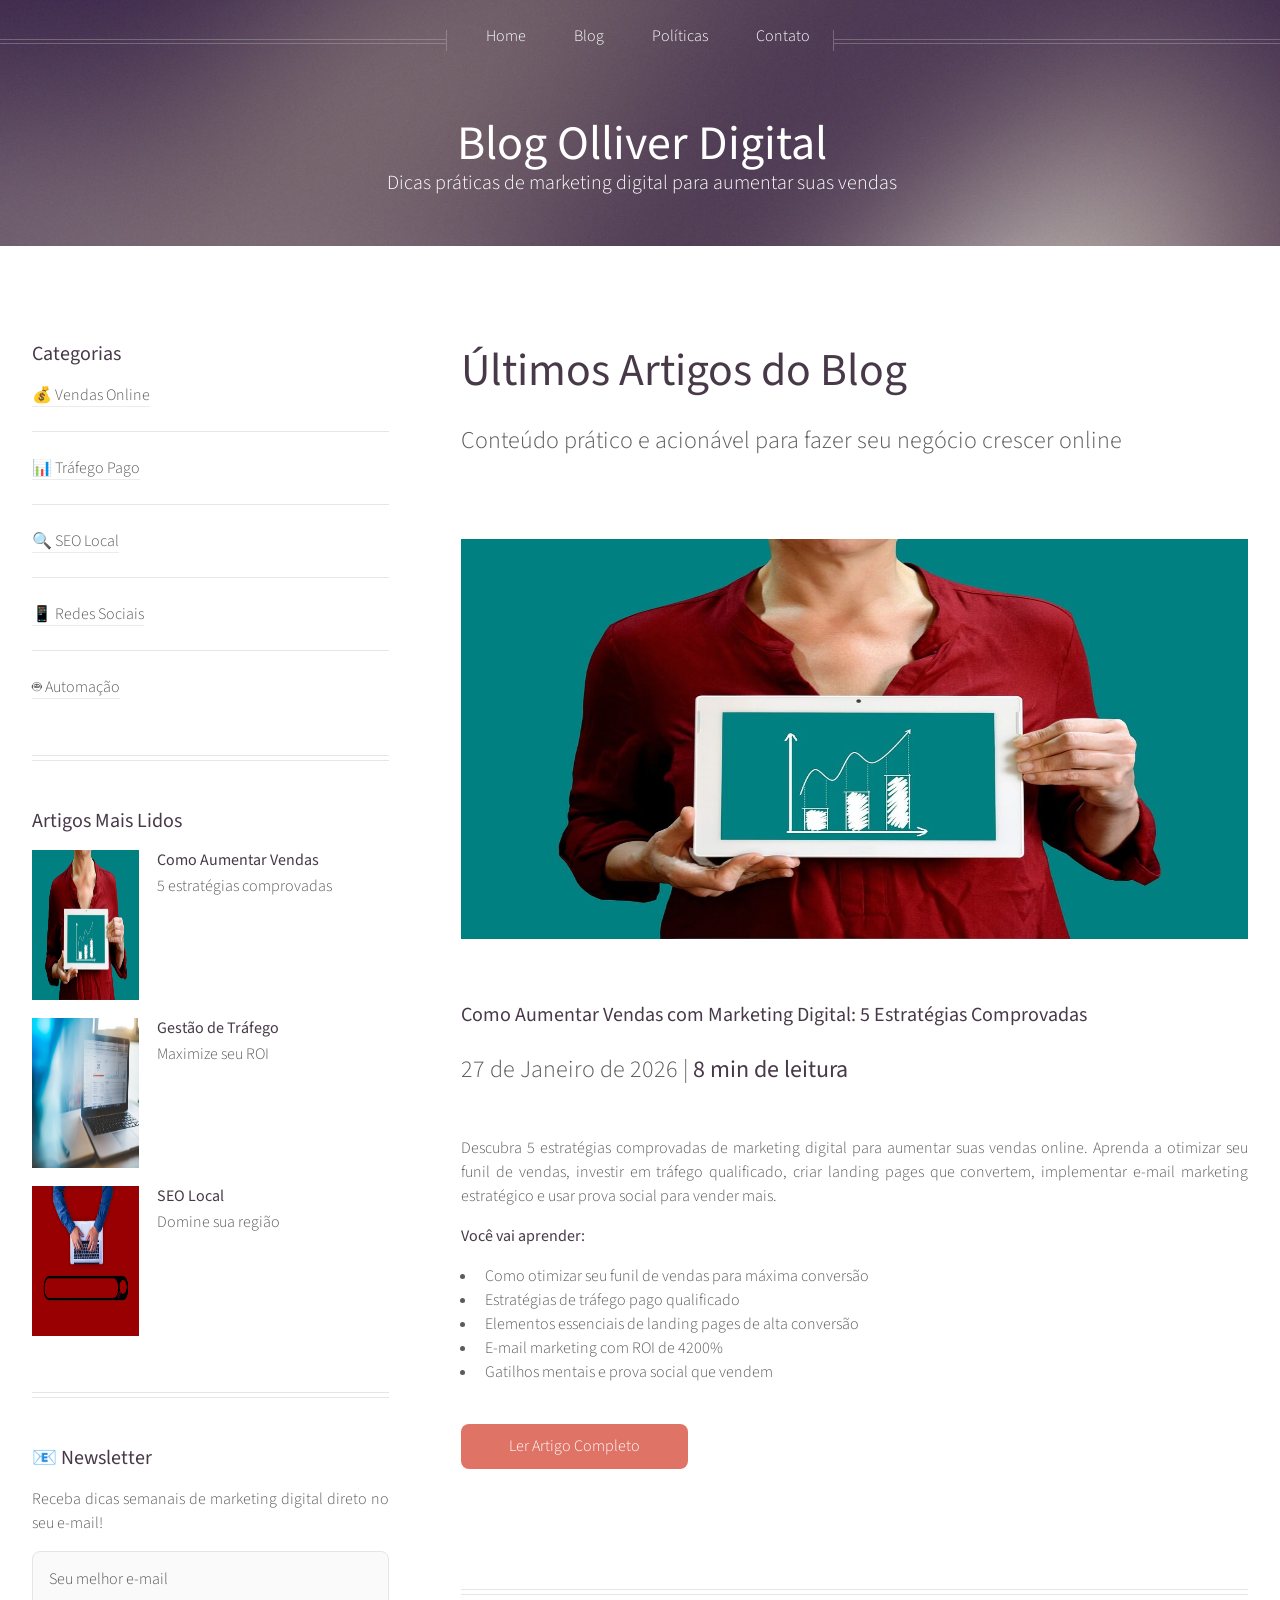
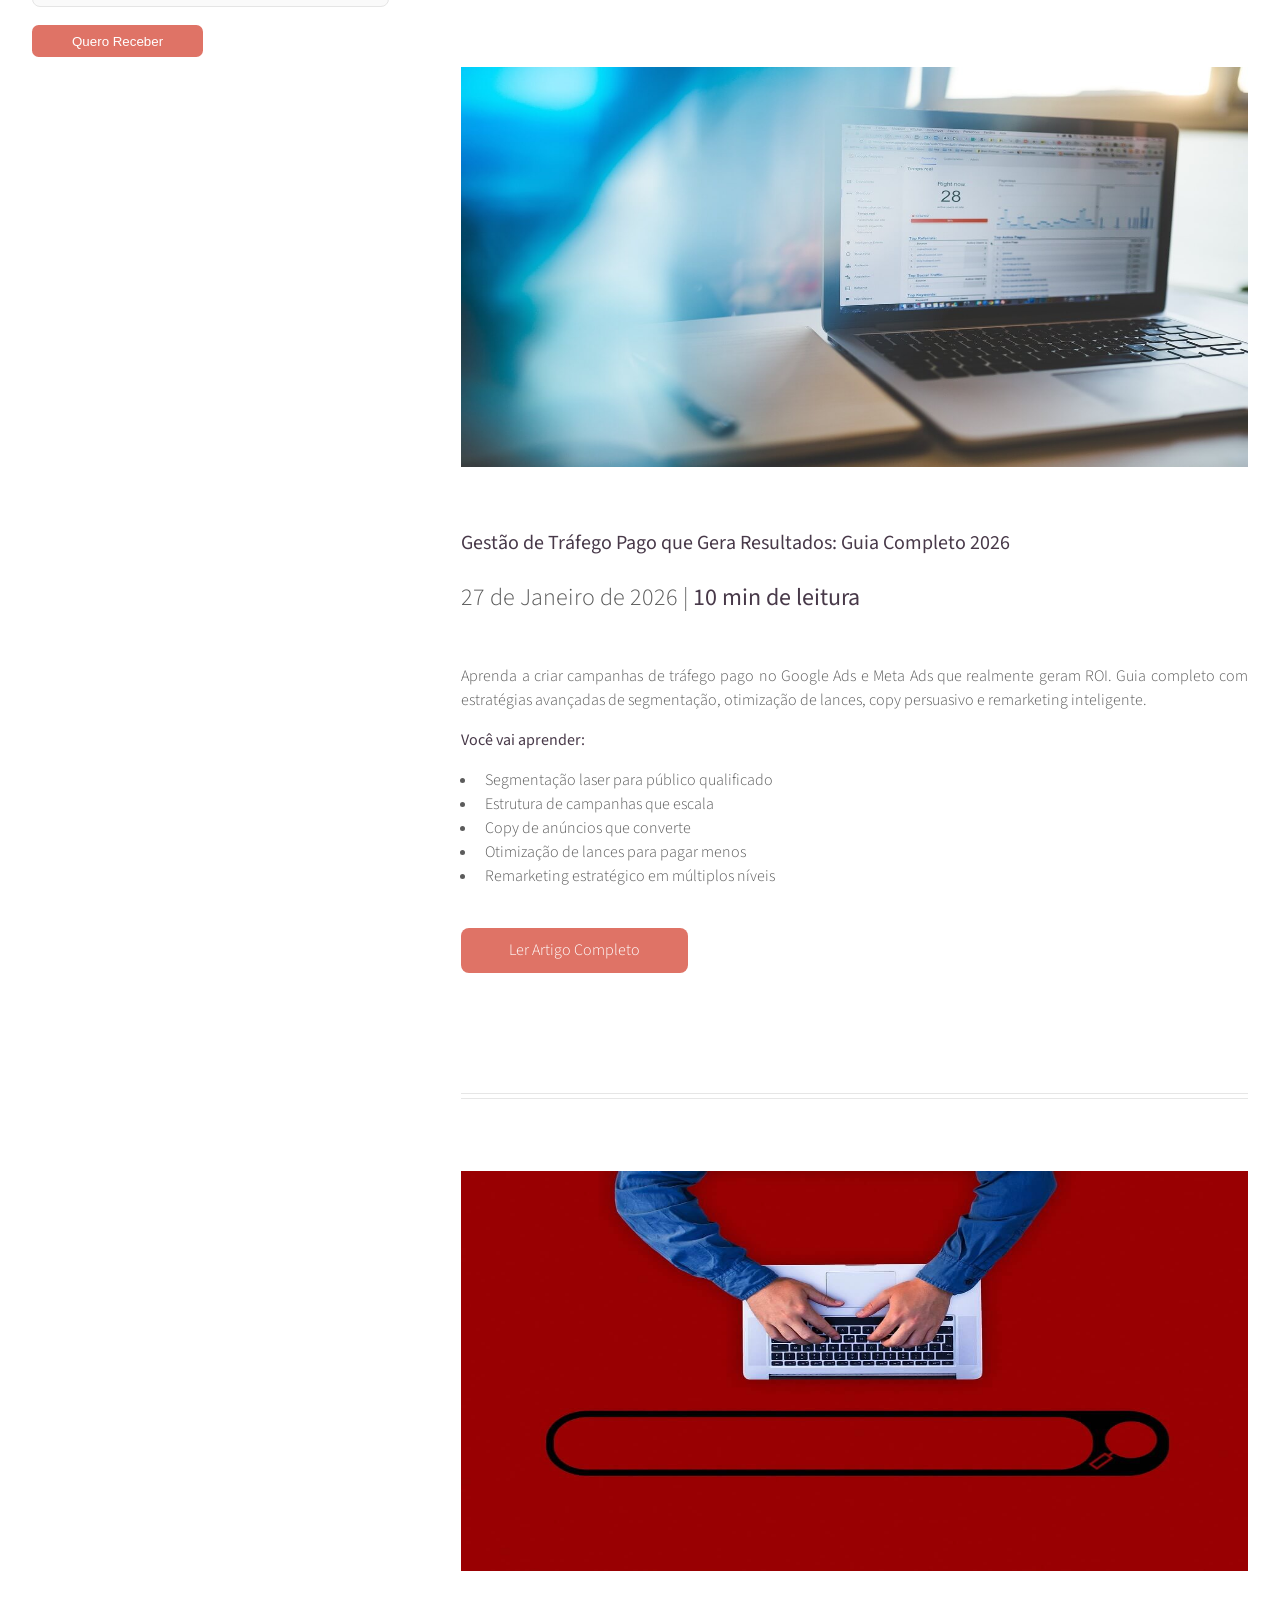
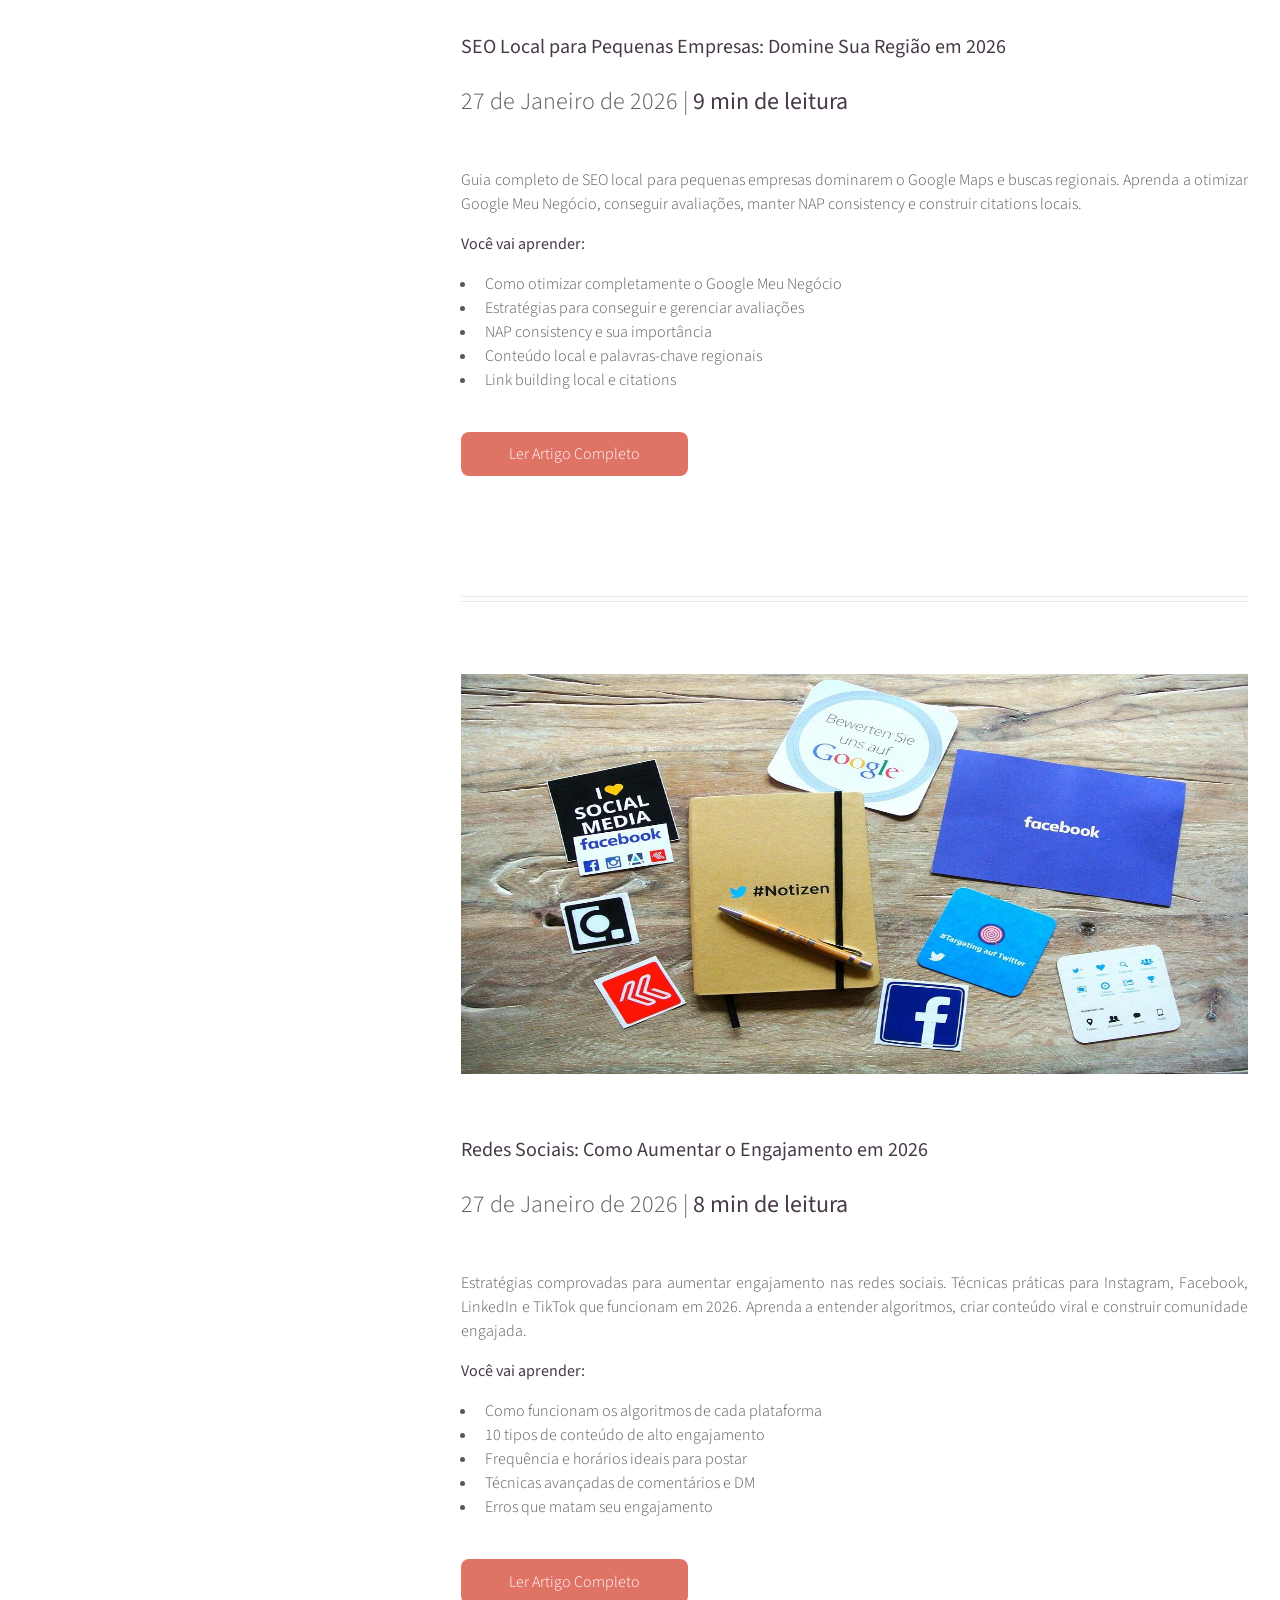
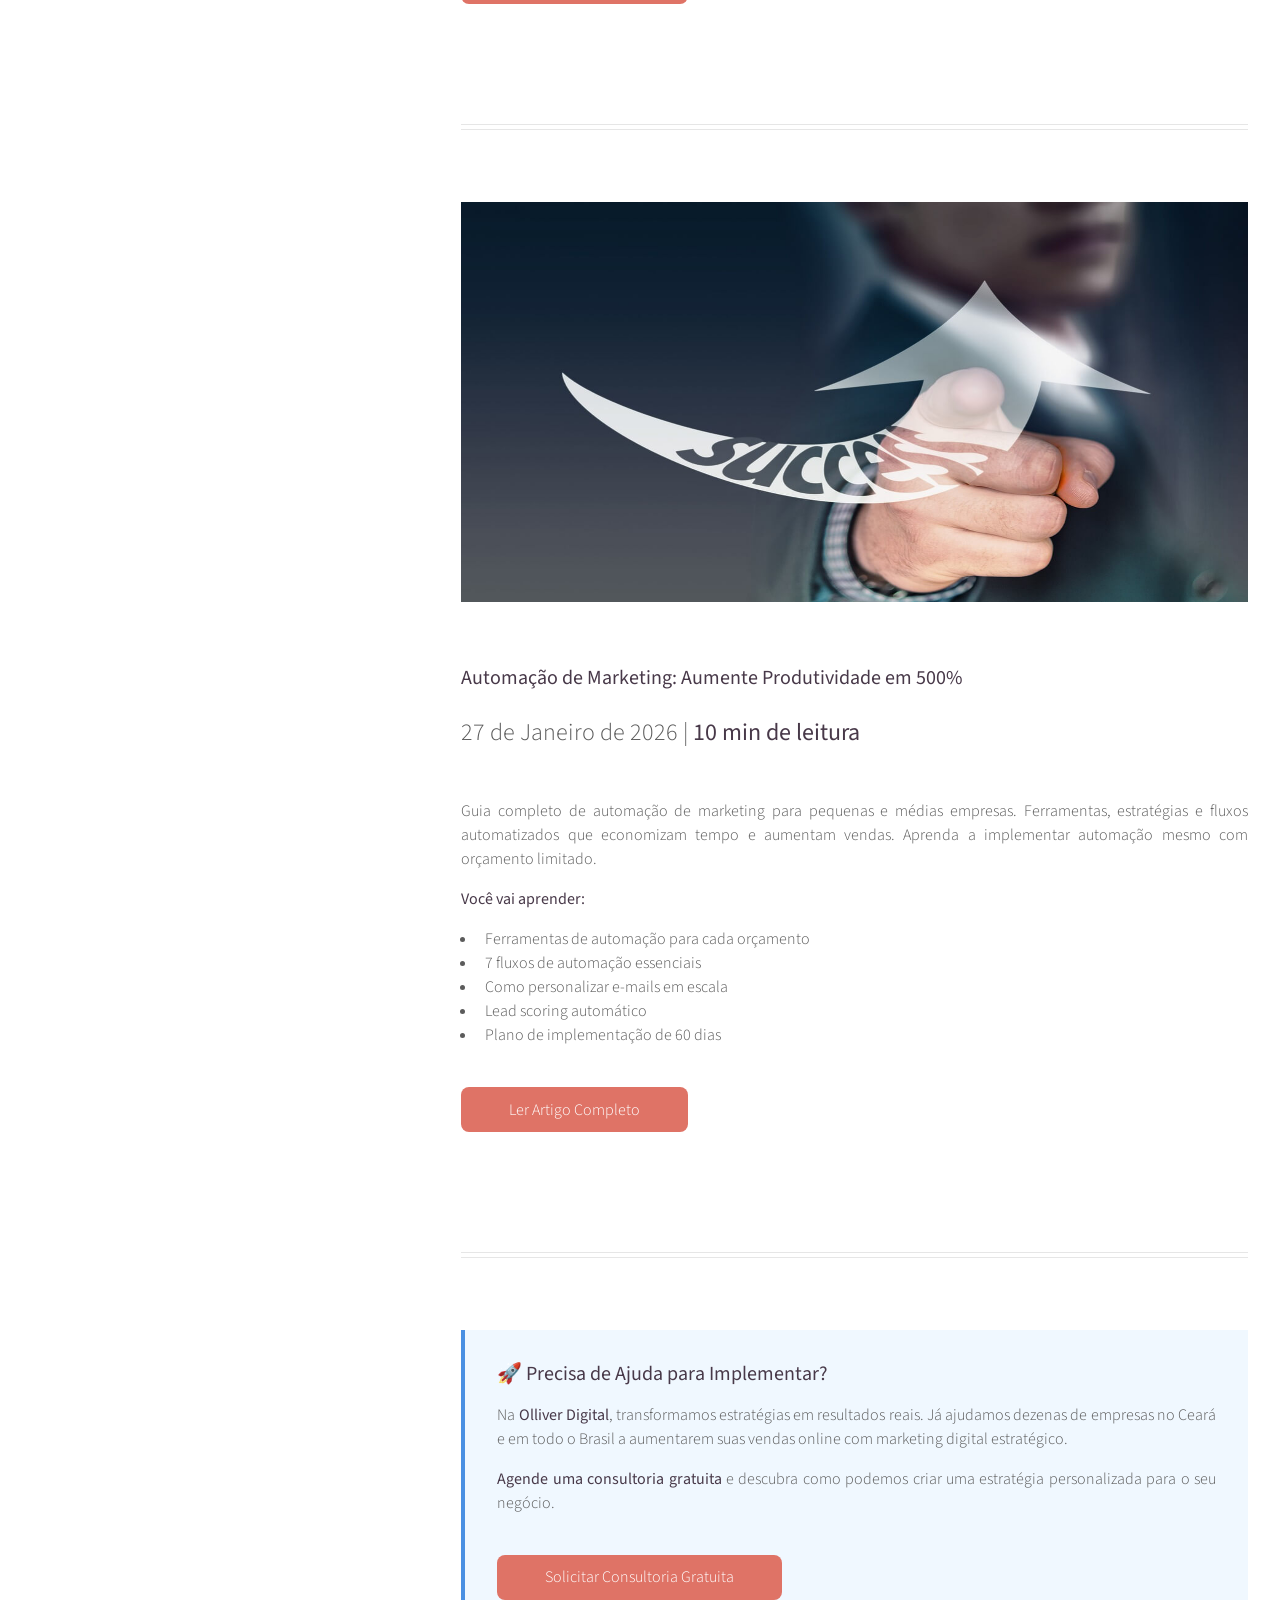
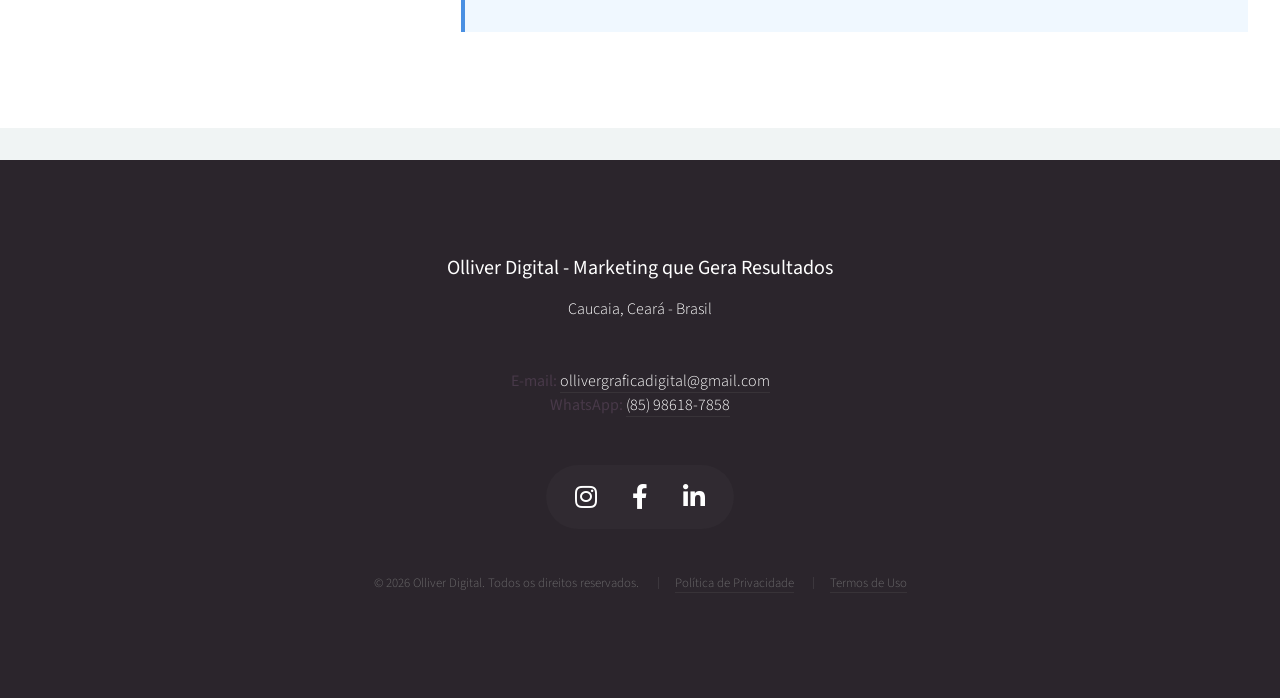
==== commit e140ba95: "site pronto" ====
--- a/blog.html
+++ b/blog.html
@@ -1,354 +1,433 @@
-<!DOCTYPE HTML>
-
-<html>
-	<head>
-		<title>Blog - Olliver Digital</title>
-		<meta charset="utf-8" />
-		<meta name="viewport" content="width=device-width, initial-scale=1, user-scalable=no" />
-		<link rel="stylesheet" href="assets/css/main.css" />
-		<noscript><link rel="stylesheet" href="assets/css/noscript.css" /></noscript>
-	</head>
-	<body class="left-sidebar is-preload">
-		<div id="page-wrapper">
-
-			<!-- Header -->
-				<div id="header">
-
-					<!-- Inner -->
-						<div class="inner">
+﻿<!DOCTYPE HTML>
+<html lang="pt-BR">
+
+<head>
+	<title>Blog - Dicas de Marketing Digital | Olliver Digital</title>
+	<meta charset="utf-8" />
+	<meta name="viewport" content="width=device-width, initial-scale=1, user-scalable=no" />
+
+	<!-- SEO Meta Tags -->
+	<meta name="description"
+		content="Blog Olliver Digital: artigos sobre marketing digital, SEO, tráfego pago, redes sociais e automação. Dicas práticas para aumentar vendas online." />
+	<meta name="keywords"
+		content="blog marketing digital, dicas seo, tráfego pago, redes sociais, automação marketing, vendas online" />
+	<meta name="author" content="Olliver Digital" />
+	<meta name="robots" content="index, follow" />
+	<link rel="canonical" href="https://olliverdigital.com.br/blog.html" />
+
+	<!-- Open Graph -->
+	<meta property="og:type" content="website" />
+	<meta property="og:url" content="https://olliverdigital.com.br/blog.html" />
+	<meta property="og:title" content="Blog - Dicas de Marketing Digital | Olliver Digital" />
+	<meta property="og:description" content="Artigos práticos sobre marketing digital, SEO, tráfego pago e automação" />
+	<meta property="og:image" content="https://olliverdigital.com.br/images/blog-og-image.jpg" />
+
+	<!-- Stylesheets -->
+	<link rel="stylesheet" href="assets/css/main.css" />
+	<noscript>
+		<link rel="stylesheet" href="assets/css/noscript.css" />
+	</noscript>
+
+	<!-- Schema.org Markup -->
+	<script type="application/ld+json">
+		{
+			"@context": "https://schema.org",
+			"@type": "Blog",
+			"name": "Blog Olliver Digital",
+			"description": "Artigos sobre marketing digital, SEO e estratégias online",
+			"url": "https://olliverdigital.com.br/blog.html",
+			"publisher": {
+				"@type": "Organization",
+				"name": "Olliver Digital",
+				"logo": {
+					"@type": "ImageObject",
+					"url": "https://olliverdigital.com.br/images/logo.png"
+				}
+			}
+		}
+		</script>
+</head>
+
+<body class="left-sidebar is-preload">
+	<div id="page-wrapper">
+
+		<!-- Header -->
+		<div id="header">
+			<div class="inner">
+				<header>
+					<h1><a href="index.html" id="logo">Blog Olliver Digital</a></h1>
+					<p>Dicas práticas de marketing digital para aumentar suas vendas</p>
+				</header>
+			</div>
+
+			<!-- Nav -->
+			<nav id="nav" aria-label="Navegação principal">
+				<ul>
+					<li><a href="index.html">Home</a></li>
+					<li><a href="blog.html">Blog</a></li>
+					<li><a href="politicas.html">Políticas</a></li>
+					<li><a href="contato.html">Contato</a></li>
+				</ul>
+			</nav>
+
+		</div>
+
+		<!-- Main -->
+		<div class="wrapper style1">
+
+			<div class="container">
+				<div class="row gtr-200">
+					<div class="col-4 col-12-mobile" id="sidebar">
+						<hr class="first" />
+
+						<!-- Categorias -->
+						<section>
 							<header>
-								<h1><a href="index.html" id="logo">Blog</a></h1>
+								<h3>Categorias</h3>
 							</header>
-						</div>
-
-					<!-- Nav -->
-						<nav id="nav">
-							<ul>
-								<li><a href="index.html">Home</a></li>
-								<li><a href="blog.html">Blog</a></li>
-								<li><a href="right-sidebar.html">Políticas</a></li>
-								<li><a href="no-sidebar.html">Contato</a></li>
+							<ul class="divided">
+								<li><a href="#vendas">💰 Vendas Online</a></li>
+								<li><a href="#trafego">📊 Tráfego Pago</a></li>
+								<li><a href="#seo">🔍 SEO Local</a></li>
+								<li><a href="#social">📱 Redes Sociais</a></li>
+								<li><a href="#automacao">🤖 Automação</a></li>
 							</ul>
-						</nav>
-
-				</div>
-
-			<!-- Main -->
-				<div class="wrapper style1">
-
-					<div class="container">
-						<div class="row gtr-200">
-							<div class="col-4 col-12-mobile" id="sidebar">
-								<hr class="first" />
-								<section>
-									<header>
-										<h3><a href="#">Accumsan sed penatibus</a></h3>
-									</header>
-									<p>
-										Dolor sed fringilla nibh nulla convallis tique ante proin sociis accumsan lobortis. Auctor etiam
-										porttitor phasellus tempus cubilia ultrices tempor sagittis  tellus ante diam nec penatibus dolor cras
-										magna tempus feugiat veroeros.
-									</p>
-									<footer>
-										<a href="#" class="button">Learn More</a>
-									</footer>
-								</section>
-								<hr />
-								<section>
-									<header>
-										<h3><a href="#">Sed lorem etiam consequat</a></h3>
-									</header>
-									<p>
-										Tempus cubilia ultrices tempor sagittis. Nisl fermentum consequat integer interdum.
-									</p>
-									<div class="row gtr-50">
-										<div class="col-4">
-											<a href="#" class="image fit"><img src="images/pic10.jpg" alt="" /></a>
-										</div>
-										<div class="col-8">
-											<h4>Nibh sed cubilia</h4>
-											<p>
-												Amet nullam fringilla nibh nulla convallis tique ante proin.
-											</p>
-										</div>
-										<div class="col-4">
-											<a href="#" class="image fit"><img src="images/pic11.jpg" alt="" /></a>
-										</div>
-										<div class="col-8">
-											<h4>Proin sed adipiscing</h4>
-											<p>
-												Amet nullam fringilla nibh nulla convallis tique ante proin.
-											</p>
-										</div>
-										<div class="col-4">
-											<a href="#" class="image fit"><img src="images/pic12.jpg" alt="" /></a>
-										</div>
-										<div class="col-8">
-											<h4>Lorem feugiat magna</h4>
-											<p>
-												Amet nullam fringilla nibh nulla convallis tique ante proin.
-											</p>
-										</div>
-										<div class="col-4">
-											<a href="#" class="image fit"><img src="images/pic13.jpg" alt="" /></a>
-										</div>
-										<div class="col-8">
-											<h4>Sed tempus fringilla</h4>
-											<p>
-												Amet nullam fringilla nibh nulla convallis tique ante proin.
-											</p>
-										</div>
-										<div class="col-4">
-											<a href="#" class="image fit"><img src="images/pic14.jpg" alt="" /></a>
-										</div>
-										<div class="col-8">
-											<h4>Malesuada fermentum</h4>
-											<p>
-												Amet nullam fringilla nibh nulla convallis tique ante proin.
-											</p>
-										</div>
+						</section>
+
+						<hr />
+
+						<!-- Artigos Populares -->
+						<section>
+							<header>
+								<h3>Artigos Mais Lidos</h3>
+							</header>
+							<div class="row gtr-50">
+								<div class="col-4">
+									<a href="artigo-1-como-aumentar-vendas-marketing-digital.html" class="image fit">
+										<img src="images/vendas-marketing-digital.jpg" alt="Como aumentar vendas"
+											loading="lazy" width="150" height="150" />
+									</a>
+								</div>
+								<div class="col-8">
+									<h4><a href="artigo-1-como-aumentar-vendas-marketing-digital.html">Como Aumentar
+											Vendas</a></h4>
+									<p>5 estratégias comprovadas</p>
+								</div>
+
+								<div class="col-4">
+									<a href="artigo-2-gestao-trafego-pago-resultados.html" class="image fit">
+										<img src="images/dashboard-trafego-pago.jpg" alt="Tráfego pago" loading="lazy"
+											width="150" height="150" />
+									</a>
+								</div>
+								<div class="col-8">
+									<h4><a href="artigo-2-gestao-trafego-pago-resultados.html">Gestão de Tráfego</a>
+									</h4>
+									<p>Maximize seu ROI</p>
+								</div>
+
+								<div class="col-4">
+									<a href="artigo-3-seo-local-pequenas-empresas.html" class="image fit">
+										<img src="images/seo-local-google-maps.jpg" alt="SEO Local" loading="lazy"
+											width="150" height="150" />
+									</a>
+								</div>
+								<div class="col-8">
+									<h4><a href="artigo-3-seo-local-pequenas-empresas.html">SEO Local</a></h4>
+									<p>Domine sua região</p>
+								</div>
+							</div>
+						</section>
+
+						<hr />
+
+						<!-- Newsletter -->
+						<section>
+							<header>
+								<h3>📧 Newsletter</h3>
+							</header>
+							<p>Receba dicas semanais de marketing digital direto no seu e-mail!</p>
+							<form method="post" action="#">
+								<div class="row gtr-50">
+									<div class="col-12">
+										<input type="email" name="email" placeholder="Seu melhor e-mail" required />
 									</div>
-									<footer>
-										<a href="#" class="button">Magna Adipiscing</a>
-									</footer>
-								</section>
-							</div>
-							<div class="col-8 col-12-mobile imp-mobile" id="content">
-								<article id="main">
-									<header>
-										<h2><a href="#">Left Sidebar</a></h2>
-										<p>
-											Morbi convallis lectus malesuada sed fermentum dolore amet
-										</p>
-									</header>
-									<a href="#" class="image featured"><img src="images/pic06.jpg" alt="" /></a>
-									<p>
-										Commodo id natoque malesuada sollicitudin elit suscipit. Curae suspendisse mauris posuere accumsan massa
-										posuere lacus convallis tellus interdum. Amet nullam fringilla nibh nulla convallis ut venenatis purus
-										lobortis. Auctor etiam porttitor phasellus tempus cubilia ultrices tempor sagittis. Nisl fermentum
-										consequat integer interdum integer purus sapien. Nibh eleifend nulla nascetur pharetra commodo mi augue
-										interdum tellus. Ornare cursus augue feugiat sodales velit lorem. Semper elementum ullamcorper lacinia
-										natoque aenean scelerisque vel lacinia mollis quam sodales congue.
-									</p>
-									<section>
-										<header>
-											<h3>Ultrices tempor sagittis nisl</h3>
-										</header>
-										<p>
-											Nascetur volutpat nibh ullamcorper vivamus at purus. Cursus ultrices porttitor sollicitudin imperdiet
-											at pretium tellus in euismod a integer sodales neque. Nibh quis dui quis mattis eget imperdiet venenatis
-											feugiat. Neque primis ligula cum erat aenean tristique luctus risus ipsum praesent iaculis. Fermentum elit
-											fringilla consequat dis arcu. Pellentesque mus tempor vitae pretium sodales porttitor lacus. Phasellus
-											egestas odio nisl duis sociis purus faucibus morbi. Eget massa mus etiam sociis pharetra magna.
-										</p>
-										<p>
-											Eleifend auctor turpis magnis sed porta nisl pretium. Aenean suspendisse nulla eget sed etiam parturient
-											orci cursus nibh. Quisque eu nec neque felis laoreet diam morbi egestas. Dignissim cras rutrum consectetur
-											ut penatibus fermentum nibh erat malesuada varius.
-										</p>
-									</section>
-									<section>
-										<header>
-											<h3>Augue euismod feugiat tempus</h3>
-										</header>
-										<p>
-											Pretium tellus in euismod a integer sodales neque. Nibh quis dui quis mattis eget imperdiet venenatis
-											feugiat. Neque primis ligula cum erat aenean tristique luctus risus ipsum praesent iaculis. Fermentum elit
-											ut nunc urna volutpat donec cubilia commodo risus morbi. Lobortis vestibulum velit malesuada ante
-											egestas odio nisl duis sociis purus faucibus morbi. Eget massa mus etiam sociis pharetra magna.
-										</p>
-									</section>
-								</article>
-							</div>
-						</div>
-						<hr />
-						<div class="row">
-							<article class="col-4 col-12-mobile special">
-								<a href="#" class="image featured"><img src="images/pic07.jpg" alt="" /></a>
-								<header>
-									<h3><a href="#">Gravida aliquam penatibus</a></h3>
-								</header>
-								<p>
-									Amet nullam fringilla nibh nulla convallis tique ante proin sociis accumsan lobortis. Auctor etiam
-									porttitor phasellus tempus cubilia ultrices tempor sagittis. Nisl fermentum consequat integer interdum.
-								</p>
-							</article>
-							<article class="col-4 col-12-mobile special">
-								<a href="#" class="image featured"><img src="images/pic08.jpg" alt="" /></a>
-								<header>
-									<h3><a href="#">Sed quis rhoncus placerat</a></h3>
-								</header>
-								<p>
-									Amet nullam fringilla nibh nulla convallis tique ante proin sociis accumsan lobortis. Auctor etiam
-									porttitor phasellus tempus cubilia ultrices tempor sagittis. Nisl fermentum consequat integer interdum.
-								</p>
-							</article>
-							<article class="col-4 col-12-mobile special">
-								<a href="#" class="image featured"><img src="images/pic09.jpg" alt="" /></a>
-								<header>
-									<h3><a href="#">Magna laoreet et aliquam</a></h3>
-								</header>
-								<p>
-									Amet nullam fringilla nibh nulla convallis tique ante proin sociis accumsan lobortis. Auctor etiam
-									porttitor phasellus tempus cubilia ultrices tempor sagittis. Nisl fermentum consequat integer interdum.
-								</p>
-							</article>
-						</div>
+									<div class="col-12">
+										<button type="submit" class="button">Quero Receber</button>
+									</div>
+								</div>
+							</form>
+						</section>
+
 					</div>
 
-				</div>
-
-			<!-- Footer -->
-				<div id="footer">
-					<div class="container">
-						<div class="row">
-
-							<!-- Tweets -->
-								<section class="col-4 col-12-mobile">
-									<header>
-										<h2 class="icon brands fa-twitter circled"><span class="label">Tweets</span></h2>
-									</header>
-									<ul class="divided">
-										<li>
-											<article class="tweet">
-												Amet nullam fringilla nibh nulla convallis tique ante sociis accumsan.
-												<span class="timestamp">5 minutes ago</span>
-											</article>
-										</li>
-										<li>
-											<article class="tweet">
-												Hendrerit rutrum quisque.
-												<span class="timestamp">30 minutes ago</span>
-											</article>
-										</li>
-										<li>
-											<article class="tweet">
-												Curabitur donec nulla massa laoreet nibh. Lorem praesent montes.
-												<span class="timestamp">3 hours ago</span>
-											</article>
-										</li>
-										<li>
-											<article class="tweet">
-												Lacus natoque cras rhoncus curae dignissim ultricies. Convallis orci aliquet.
-												<span class="timestamp">5 hours ago</span>
-											</article>
-										</li>
-									</ul>
-								</section>
-
-							<!-- Posts -->
-								<section class="col-4 col-12-mobile">
-									<header>
-										<h2 class="icon solid fa-file circled"><span class="label">Posts</span></h2>
-									</header>
-									<ul class="divided">
-										<li>
-											<article class="post stub">
-												<header>
-													<h3><a href="#">Nisl fermentum integer</a></h3>
-												</header>
-												<span class="timestamp">3 hours ago</span>
-											</article>
-										</li>
-										<li>
-											<article class="post stub">
-												<header>
-													<h3><a href="#">Phasellus portitor lorem</a></h3>
-												</header>
-												<span class="timestamp">6 hours ago</span>
-											</article>
-										</li>
-										<li>
-											<article class="post stub">
-												<header>
-													<h3><a href="#">Magna tempus consequat</a></h3>
-												</header>
-												<span class="timestamp">Yesterday</span>
-											</article>
-										</li>
-										<li>
-											<article class="post stub">
-												<header>
-													<h3><a href="#">Feugiat lorem ipsum</a></h3>
-												</header>
-												<span class="timestamp">2 days ago</span>
-											</article>
-										</li>
-									</ul>
-								</section>
-
-							<!-- Photos -->
-								<section class="col-4 col-12-mobile">
-									<header>
-										<h2 class="icon solid fa-camera circled"><span class="label">Photos</span></h2>
-									</header>
-									<div class="row gtr-25">
-										<div class="col-6">
-											<a href="#" class="image fit"><img src="images/pic10.jpg" alt="" /></a>
-										</div>
-										<div class="col-6">
-											<a href="#" class="image fit"><img src="images/pic11.jpg" alt="" /></a>
-										</div>
-										<div class="col-6">
-											<a href="#" class="image fit"><img src="images/pic12.jpg" alt="" /></a>
-										</div>
-										<div class="col-6">
-											<a href="#" class="image fit"><img src="images/pic13.jpg" alt="" /></a>
-										</div>
-										<div class="col-6">
-											<a href="#" class="image fit"><img src="images/pic14.jpg" alt="" /></a>
-										</div>
-										<div class="col-6">
-											<a href="#" class="image fit"><img src="images/pic15.jpg" alt="" /></a>
-										</div>
-									</div>
-								</section>
-
-						</div>
-						<hr />
-						<div class="row">
-							<div class="col-12">
-
-								<!-- Contact -->
-									<section class="contact">
-										<header>
-											<h3>Nisl turpis nascetur interdum?</h3>
-										</header>
-										<p>Urna nisl non quis interdum mus ornare ridiculus egestas ridiculus lobortis vivamus tempor aliquet.</p>
-										<ul class="icons">
-											<li><a href="#" class="icon brands fa-twitter"><span class="label">Twitter</span></a></li>
-											<li><a href="#" class="icon brands fa-facebook-f"><span class="label">Facebook</span></a></li>
-											<li><a href="#" class="icon brands fa-instagram"><span class="label">Instagram</span></a></li>
-											<li><a href="#" class="icon brands fa-pinterest"><span class="label">Pinterest</span></a></li>
-											<li><a href="#" class="icon brands fa-dribbble"><span class="label">Dribbble</span></a></li>
-											<li><a href="#" class="icon brands fa-linkedin-in"><span class="label">Linkedin</span></a></li>
-										</ul>
-									</section>
-
-								<!-- Copyright -->
-									<div class="copyright">
-										<ul class="menu">
-											<li>&copy; Untitled. All rights reserved.</li><li>Design: <a href="http://html5up.net">HTML5 UP</a></li>
-										</ul>
-									</div>
-
-							</div>
-
-						</div>
+					<div class="col-8 col-12-mobile imp-mobile" id="content">
+						<article id="main">
+							<header>
+								<h2>Últimos Artigos do Blog</h2>
+								<p>Conteúdo prático e acionável para fazer seu negócio crescer online</p>
+							</header>
+
+							<!-- Artigo 1 -->
+							<section class="box" id="vendas">
+								<a href="artigo-1-como-aumentar-vendas-marketing-digital.html" class="image featured">
+									<img src="images/vendas-marketing-digital.jpg"
+										alt="Gráfico mostrando aumento de vendas através de estratégias de marketing digital"
+										loading="eager" width="800" height="400" />
+								</a>
+								<header>
+									<h3><a href="artigo-1-como-aumentar-vendas-marketing-digital.html">Como Aumentar
+											Vendas com Marketing Digital: 5 Estratégias Comprovadas</a></h3>
+									<p class="meta">27 de Janeiro de 2026 | <strong>8 min de leitura</strong></p>
+								</header>
+								<p>
+									Descubra 5 estratégias comprovadas de marketing digital para aumentar suas vendas
+									online.
+									Aprenda a otimizar seu funil de vendas, investir em tráfego qualificado, criar
+									landing pages
+									que convertem, implementar e-mail marketing estratégico e usar prova social para
+									vender mais.
+								</p>
+								<p><strong>Você vai aprender:</strong></p>
+								<ul>
+									<li>Como otimizar seu funil de vendas para máxima conversão</li>
+									<li>Estratégias de tráfego pago qualificado</li>
+									<li>Elementos essenciais de landing pages de alta conversão</li>
+									<li>E-mail marketing com ROI de 4200%</li>
+									<li>Gatilhos mentais e prova social que vendem</li>
+								</ul>
+								<footer>
+									<a href="artigo-1-como-aumentar-vendas-marketing-digital.html" class="button">Ler
+										Artigo Completo</a>
+								</footer>
+							</section>
+
+							<hr />
+
+							<!-- Artigo 2 -->
+							<section class="box" id="trafego">
+								<a href="artigo-2-gestao-trafego-pago-resultados.html" class="image featured">
+									<img src="images/dashboard-trafego-pago.jpg"
+										alt="Dashboard de análise de campanhas de tráfego pago mostrando métricas de ROI"
+										loading="lazy" width="800" height="400" />
+								</a>
+								<header>
+									<h3><a href="artigo-2-gestao-trafego-pago-resultados.html">Gestão de Tráfego Pago
+											que Gera Resultados: Guia Completo 2026</a></h3>
+									<p class="meta">27 de Janeiro de 2026 | <strong>10 min de leitura</strong></p>
+								</header>
+								<p>
+									Aprenda a criar campanhas de tráfego pago no Google Ads e Meta Ads que realmente
+									geram ROI.
+									Guia completo com estratégias avançadas de segmentação, otimização de lances, copy
+									persuasivo
+									e remarketing inteligente.
+								</p>
+								<p><strong>Você vai aprender:</strong></p>
+								<ul>
+									<li>Segmentação laser para público qualificado</li>
+									<li>Estrutura de campanhas que escala</li>
+									<li>Copy de anúncios que converte</li>
+									<li>Otimização de lances para pagar menos</li>
+									<li>Remarketing estratégico em múltiplos níveis</li>
+								</ul>
+								<footer>
+									<a href="artigo-2-gestao-trafego-pago-resultados.html" class="button">Ler Artigo
+										Completo</a>
+								</footer>
+							</section>
+
+							<hr />
+
+							<!-- Artigo 3 -->
+							<section class="box" id="seo">
+								<a href="artigo-3-seo-local-pequenas-empresas.html" class="image featured">
+									<img src="images/seo-local-google-maps.jpg"
+										alt="Resultado de busca local no Google Maps mostrando empresas bem posicionadas"
+										loading="lazy" width="800" height="400" />
+								</a>
+								<header>
+									<h3><a href="artigo-3-seo-local-pequenas-empresas.html">SEO Local para Pequenas
+											Empresas: Domine Sua Região em 2026</a></h3>
+									<p class="meta">27 de Janeiro de 2026 | <strong>9 min de leitura</strong></p>
+								</header>
+								<p>
+									Guia completo de SEO local para pequenas empresas dominarem o Google Maps e buscas
+									regionais.
+									Aprenda a otimizar Google Meu Negócio, conseguir avaliações, manter NAP consistency
+									e
+									construir citations locais.
+								</p>
+								<p><strong>Você vai aprender:</strong></p>
+								<ul>
+									<li>Como otimizar completamente o Google Meu Negócio</li>
+									<li>Estratégias para conseguir e gerenciar avaliações</li>
+									<li>NAP consistency e sua importância</li>
+									<li>Conteúdo local e palavras-chave regionais</li>
+									<li>Link building local e citations</li>
+								</ul>
+								<footer>
+									<a href="artigo-3-seo-local-pequenas-empresas.html" class="button">Ler Artigo
+										Completo</a>
+								</footer>
+							</section>
+
+							<hr />
+
+							<!-- Artigo 4 -->
+							<section class="box" id="social">
+								<a href="artigo-4-redes-sociais-engajamento.html" class="image featured">
+									<img src="images/engajamento-redes-sociais.jpg"
+										alt="Métricas de engajamento em redes sociais mostrando curtidas, comentários e compartilhamentos"
+										loading="lazy" width="800" height="400" />
+								</a>
+								<header>
+									<h3><a href="artigo-4-redes-sociais-engajamento.html">Redes Sociais: Como Aumentar o
+											Engajamento em 2026</a></h3>
+									<p class="meta">27 de Janeiro de 2026 | <strong>8 min de leitura</strong></p>
+								</header>
+								<p>
+									Estratégias comprovadas para aumentar engajamento nas redes sociais. Técnicas
+									práticas para
+									Instagram, Facebook, LinkedIn e TikTok que funcionam em 2026. Aprenda a entender
+									algoritmos,
+									criar conteúdo viral e construir comunidade engajada.
+								</p>
+								<p><strong>Você vai aprender:</strong></p>
+								<ul>
+									<li>Como funcionam os algoritmos de cada plataforma</li>
+									<li>10 tipos de conteúdo de alto engajamento</li>
+									<li>Frequência e horários ideais para postar</li>
+									<li>Técnicas avançadas de comentários e DM</li>
+									<li>Erros que matam seu engajamento</li>
+								</ul>
+								<footer>
+									<a href="artigo-4-redes-sociais-engajamento.html" class="button">Ler Artigo
+										Completo</a>
+								</footer>
+							</section>
+
+							<hr />
+
+							<!-- Artigo 5 -->
+							<section class="box" id="automacao">
+								<a href="artigo-5-automacao-marketing-produtividade.html" class="image featured">
+									<img src="images/automacao-marketing-dashboard.jpg"
+										alt="Dashboard de automação de marketing mostrando fluxos automatizados e métricas de performance"
+										loading="lazy" width="800" height="400" />
+								</a>
+								<header>
+									<h3><a href="artigo-5-automacao-marketing-produtividade.html">Automação de
+											Marketing: Aumente Produtividade em 500%</a></h3>
+									<p class="meta">27 de Janeiro de 2026 | <strong>10 min de leitura</strong></p>
+								</header>
+								<p>
+									Guia completo de automação de marketing para pequenas e médias empresas.
+									Ferramentas,
+									estratégias e fluxos automatizados que economizam tempo e aumentam vendas. Aprenda a
+									implementar automação mesmo com orçamento limitado.
+								</p>
+								<p><strong>Você vai aprender:</strong></p>
+								<ul>
+									<li>Ferramentas de automação para cada orçamento</li>
+									<li>7 fluxos de automação essenciais</li>
+									<li>Como personalizar e-mails em escala</li>
+									<li>Lead scoring automático</li>
+									<li>Plano de implementação de 60 dias</li>
+								</ul>
+								<footer>
+									<a href="artigo-5-automacao-marketing-produtividade.html" class="button">Ler Artigo
+										Completo</a>
+								</footer>
+							</section>
+
+							<hr />
+
+							<!-- CTA Final -->
+							<section class="box"
+								style="background: #f0f8ff; padding: 2em; border-left: 4px solid #4a90e2;">
+								<header>
+									<h3>🚀 Precisa de Ajuda para Implementar?</h3>
+								</header>
+								<p>
+									Na <strong>Olliver Digital</strong>, transformamos estratégias em resultados reais.
+									Já ajudamos dezenas de empresas no Ceará e em todo o Brasil a aumentarem suas vendas
+									online com marketing digital estratégico.
+								</p>
+								<p>
+									<strong>Agende uma consultoria gratuita</strong> e descubra como podemos criar uma
+									estratégia personalizada para o seu negócio.
+								</p>
+								<footer>
+									<a href="contato.html" class="button special">Solicitar Consultoria Gratuita</a>
+								</footer>
+							</section>
+
+						</article>
 					</div>
 				</div>
+			</div>
 
 		</div>
 
-		<!-- Scripts -->
-			<script src="assets/js/jquery.min.js"></script>
-			<script src="assets/js/jquery.dropotron.min.js"></script>
-			<script src="assets/js/jquery.scrolly.min.js"></script>
-			<script src="assets/js/jquery.scrollex.min.js"></script>
-			<script src="assets/js/browser.min.js"></script>
-			<script src="assets/js/breakpoints.min.js"></script>
-			<script src="assets/js/util.js"></script>
-			<script src="assets/js/main.js"></script>
-
-	</body>
+		<!-- Footer -->
+		<div id="footer">
+			<div class="container">
+				<div class="row">
+					<div class="col-12">
+
+						<!-- Contact -->
+						<section class="contact">
+							<header>
+								<h3>Olliver Digital - Marketing que Gera Resultados</h3>
+							</header>
+							<p>Caucaia, Ceará - Brasil</p>
+							<p>
+								<strong>E-mail:</strong> <a
+									href="mailto:ollivergraficadigital@gmail.com">ollivergraficadigital@gmail.com</a><br />
+								<strong>WhatsApp:</strong> <a href="https://wa.me/5585986187858" target="_blank"
+									rel="noopener">(85) 98618-7858</a>
+							</p>
+							<ul class="icons">
+								<li><a href="https://www.instagram.com/olliverdigital_marketingnaweb" class="icon brands fa-instagram"
+										target="_blank" rel="noopener" aria-label="Instagram"><span
+											class="label">Instagram</span></a></li>
+								<li><a href="https://www.facebook.com/olliverdigital" class="icon brands fa-facebook-f"
+										target="_blank" rel="noopener" aria-label="Facebook"><span
+											class="label">Facebook</span></a></li>
+								<li><a href="https://www.linkedin.com/company/olliverdigital"
+										class="icon brands fa-linkedin-in" target="_blank" rel="noopener"
+										aria-label="LinkedIn"><span class="label">LinkedIn</span></a></li>
+							</ul>
+						</section>
+
+						<!-- Copyright -->
+						<div class="copyright">
+							<ul class="menu">
+								<li>&copy; 2026 Olliver Digital. Todos os direitos reservados.</li>
+								<li><a href="politicas.html">Política de Privacidade</a></li>
+								<li><a href="politicas.html#termos">Termos de Uso</a></li>
+							</ul>
+						</div>
+
+					</div>
+
+				</div>
+			</div>
+		</div>
+
+	</div>
+
+	<!-- Scripts -->
+	<script src="assets/js/jquery.min.js"></script>
+	<script src="assets/js/jquery.dropotron.min.js"></script>
+	<script src="assets/js/jquery.scrolly.min.js"></script>
+	<script src="assets/js/jquery.scrollex.min.js"></script>
+	<script src="assets/js/browser.min.js"></script>
+	<script src="assets/js/breakpoints.min.js"></script>
+	<script src="assets/js/util.js"></script>
+	<script src="assets/js/main.js"></script>
+
+</body>
+
 </html>
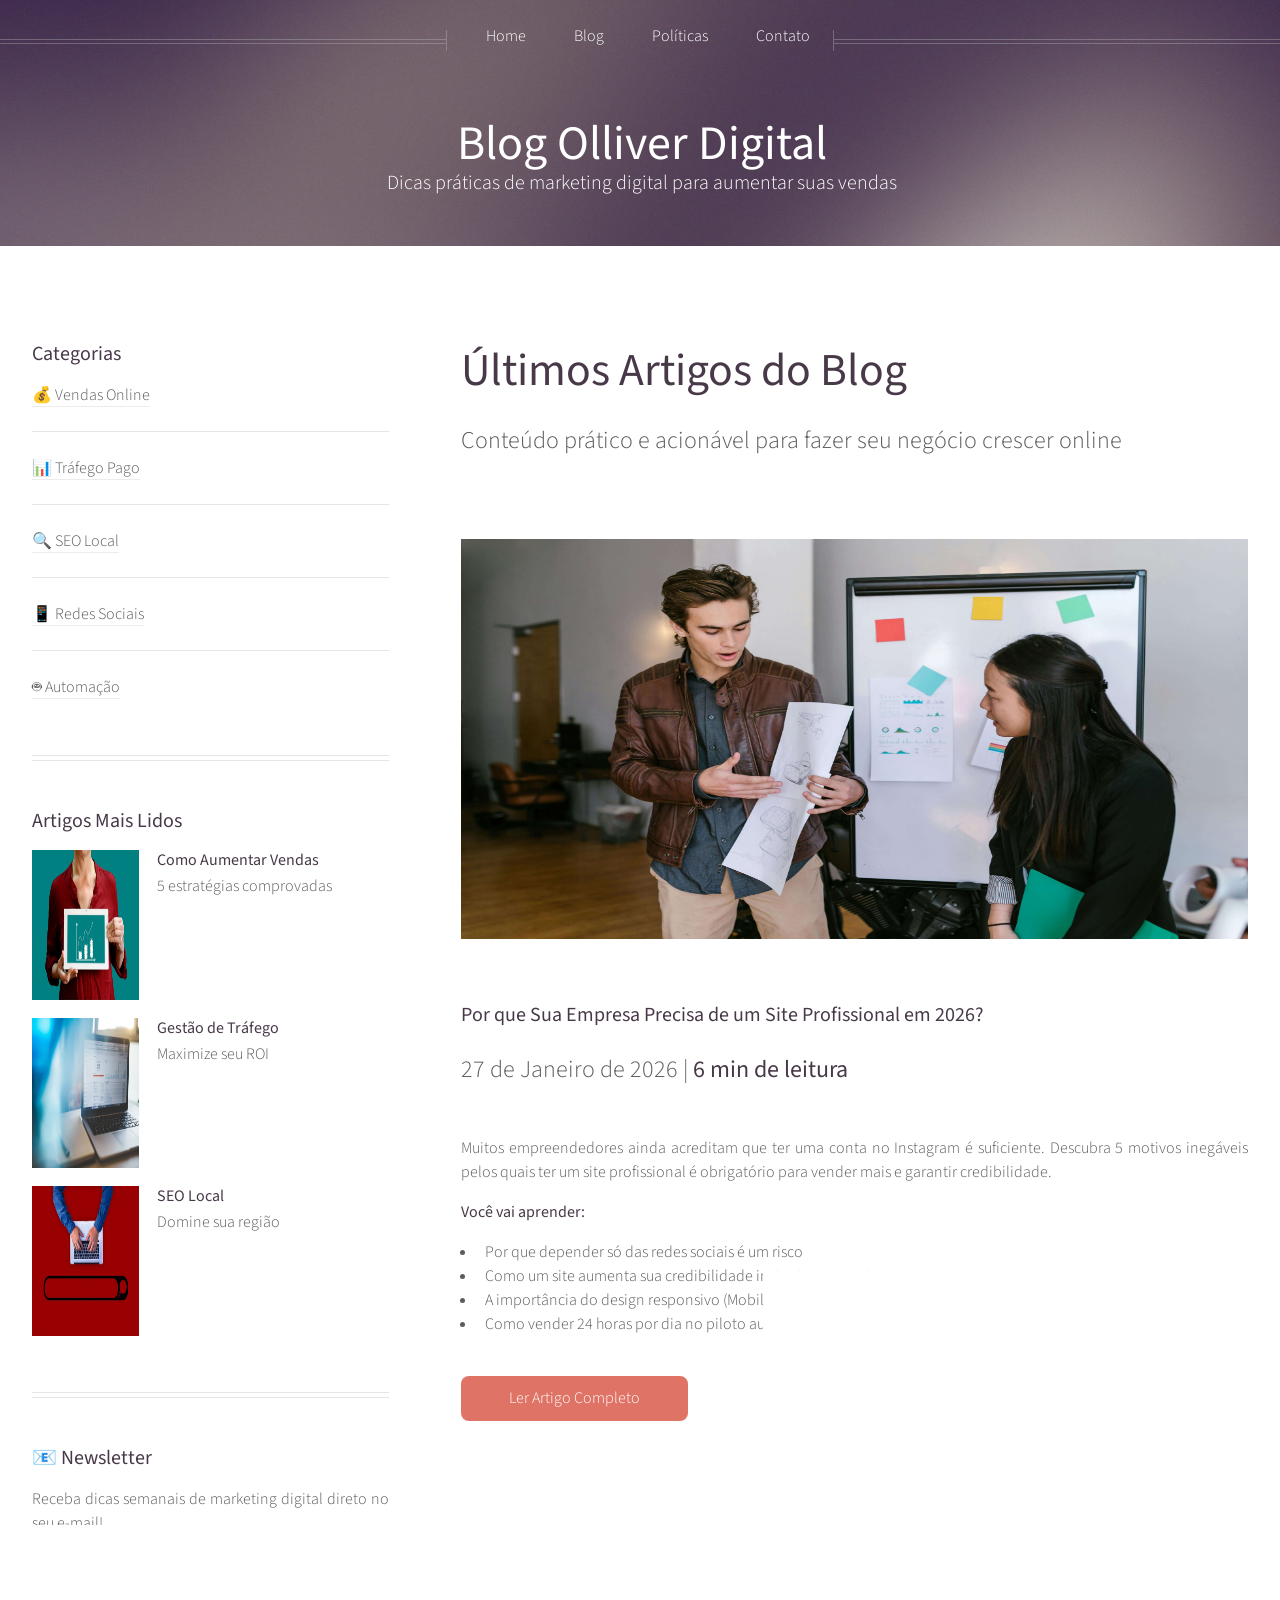
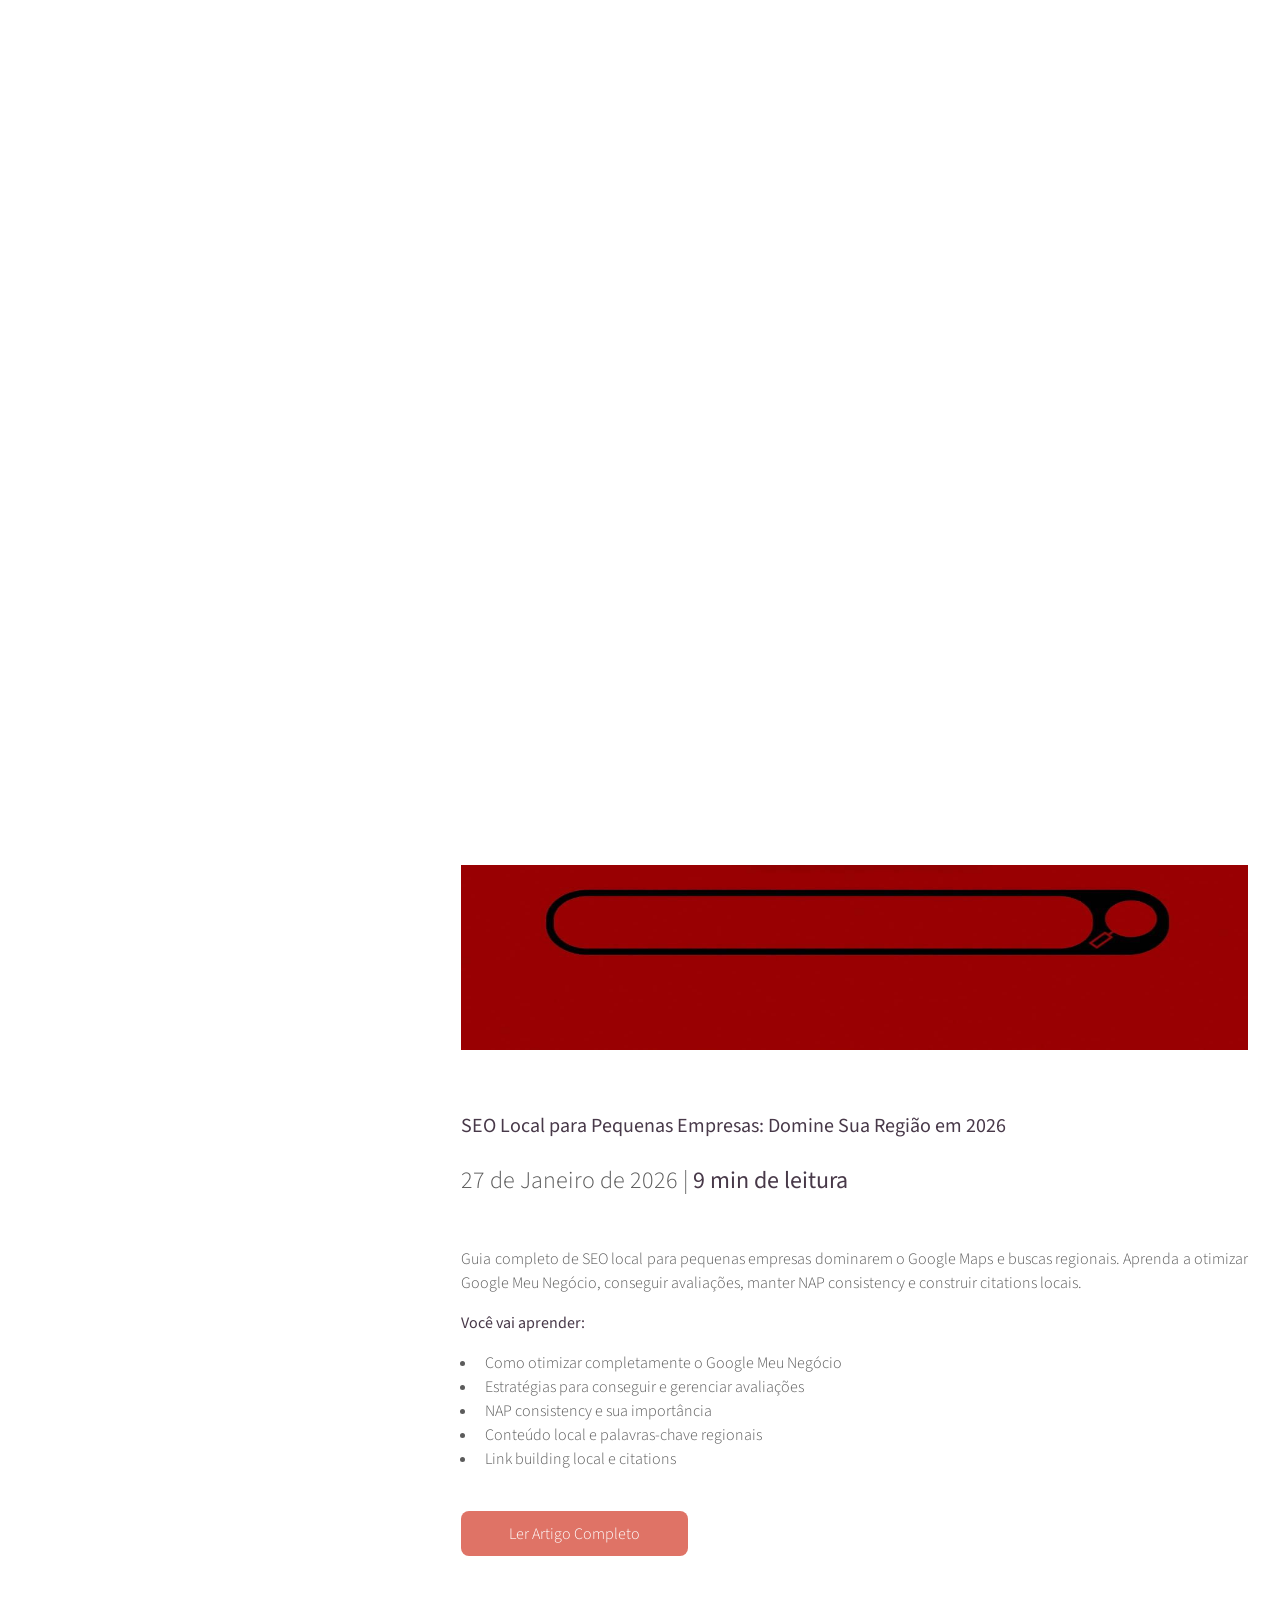
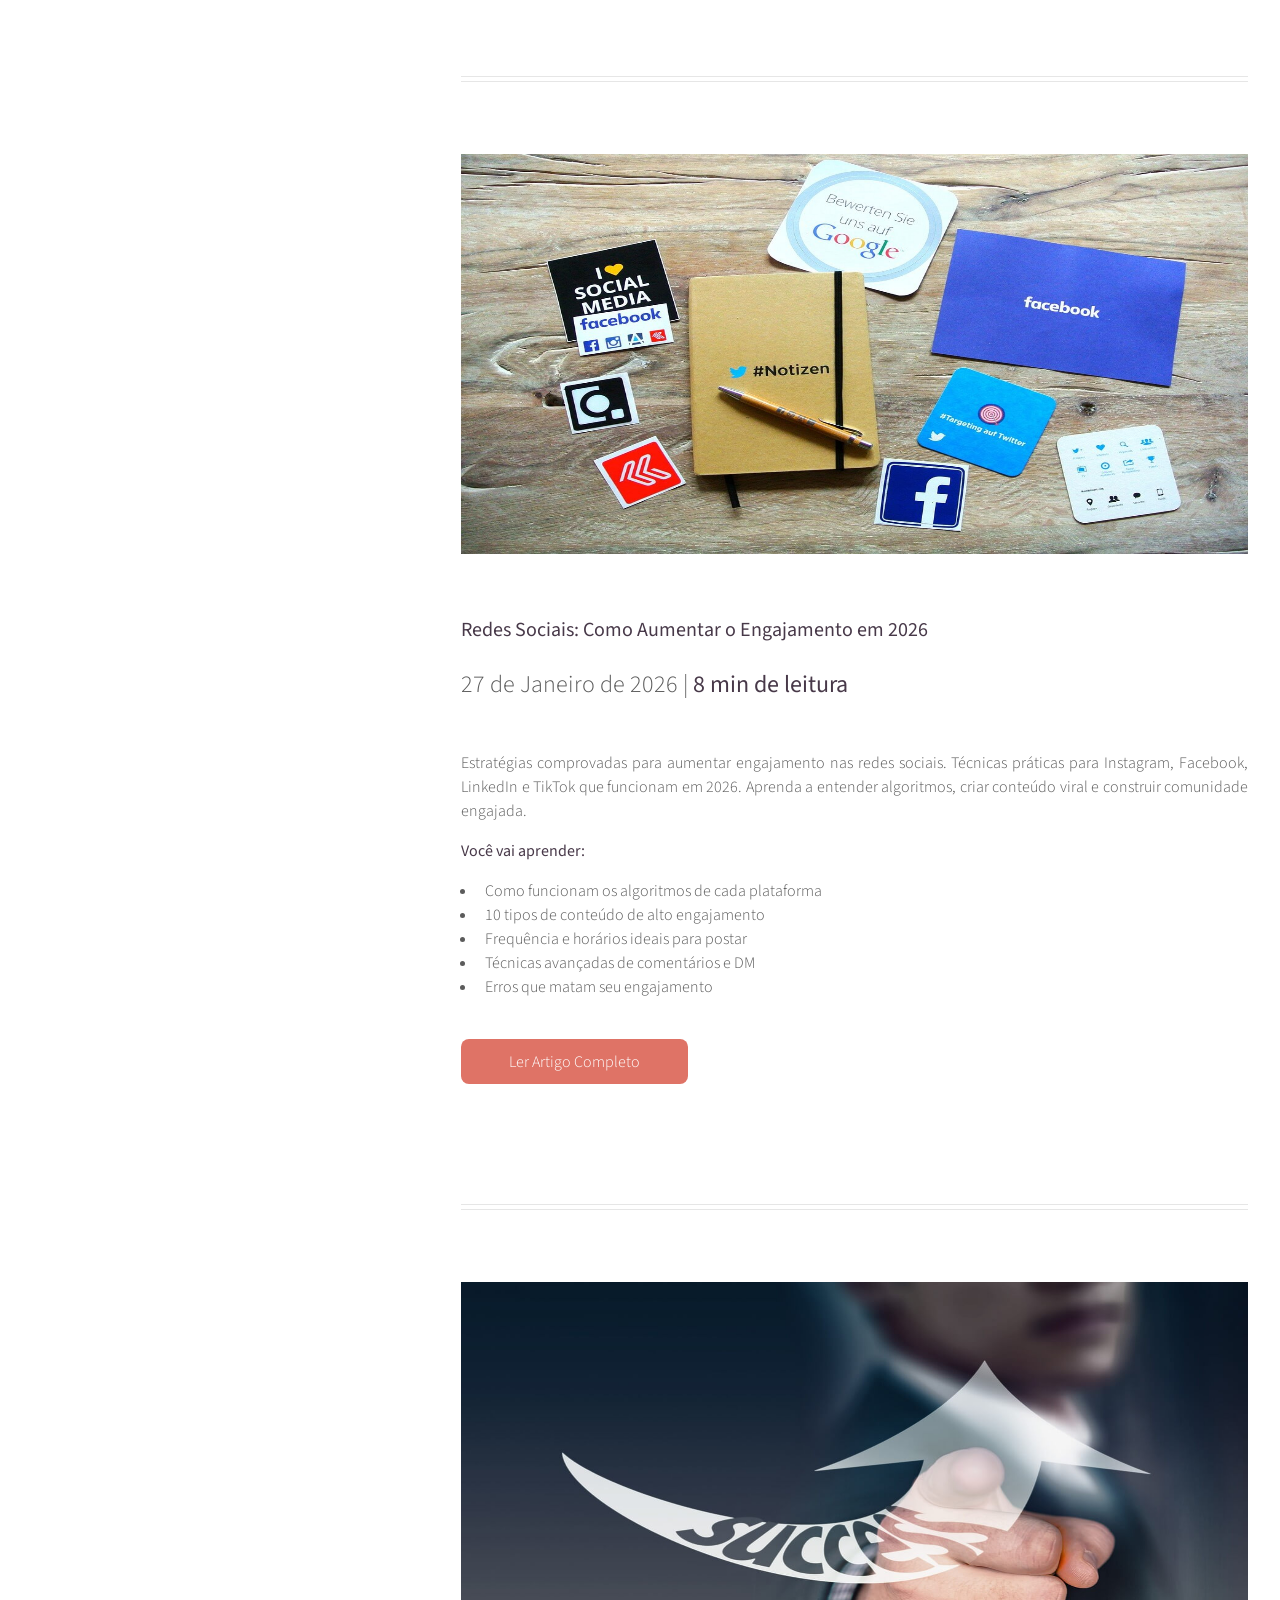
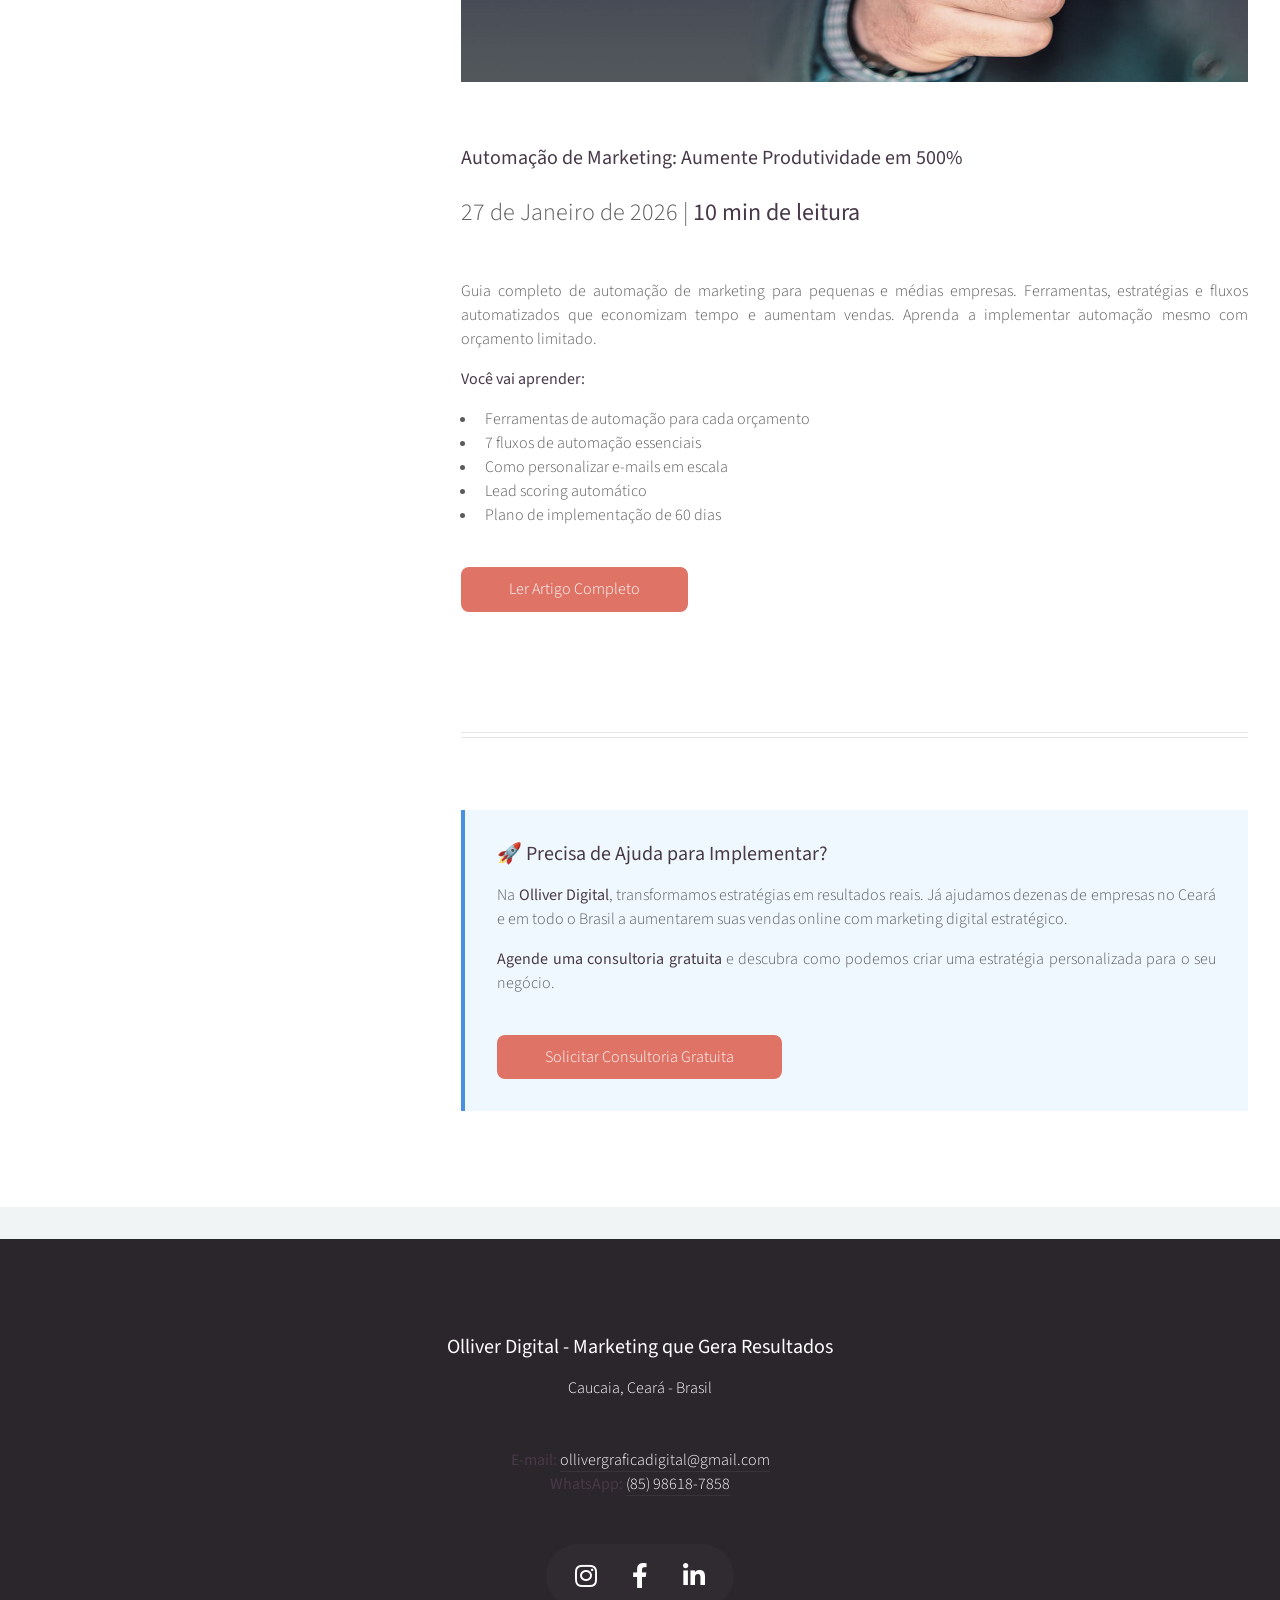
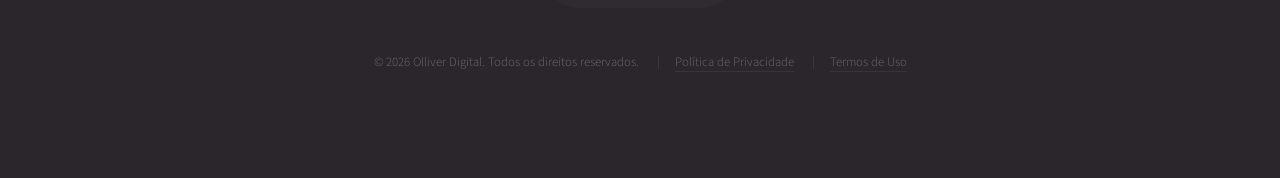
==== commit 6be9b8a6: "novo artigo" ====
--- a/blog.html
+++ b/blog.html
@@ -168,6 +168,38 @@
 								<p>Conteúdo prático e acionável para fazer seu negócio crescer online</p>
 							</header>
 
+							<!-- Artigo 6 -->
+							<section class="box" id="web-design">
+								<a href="artigo-6-importancia-site-profissional.html" class="image featured">
+									<img src="images/estrategia-digital.jpg"
+										alt="Equipe analisando design de site responsivo e profissional" loading="eager"
+										width="800" height="400" />
+								</a>
+								<header>
+									<h3><a href="artigo-6-importancia-site-profissional.html">Por que Sua Empresa
+											Precisa de um Site Profissional em 2026?</a></h3>
+									<p class="meta">27 de Janeiro de 2026 | <strong>6 min de leitura</strong></p>
+								</header>
+								<p>
+									Muitos empreendedores ainda acreditam que ter uma conta no Instagram é suficiente.
+									Descubra 5 motivos inegáveis pelos quais ter um site profissional é obrigatório
+									para vender mais e garantir credibilidade.
+								</p>
+								<p><strong>Você vai aprender:</strong></p>
+								<ul>
+									<li>Por que depender só das redes sociais é um risco</li>
+									<li>Como um site aumenta sua credibilidade instantaneamente</li>
+									<li>A importância do design responsivo (Mobile-First)</li>
+									<li>Como vender 24 horas por dia no piloto automático</li>
+								</ul>
+								<footer>
+									<a href="artigo-6-importancia-site-profissional.html" class="button">Ler Artigo
+										Completo</a>
+								</footer>
+							</section>
+
+							<hr />
+
 							<!-- Artigo 1 -->
 							<section class="box" id="vendas">
 								<a href="artigo-1-como-aumentar-vendas-marketing-digital.html" class="image featured">
@@ -389,9 +421,9 @@
 									rel="noopener">(85) 98618-7858</a>
 							</p>
 							<ul class="icons">
-								<li><a href="https://www.instagram.com/olliverdigital_marketingnaweb" class="icon brands fa-instagram"
-										target="_blank" rel="noopener" aria-label="Instagram"><span
-											class="label">Instagram</span></a></li>
+								<li><a href="https://www.instagram.com/olliverdigital_marketingnaweb"
+										class="icon brands fa-instagram" target="_blank" rel="noopener"
+										aria-label="Instagram"><span class="label">Instagram</span></a></li>
 								<li><a href="https://www.facebook.com/olliverdigital" class="icon brands fa-facebook-f"
 										target="_blank" rel="noopener" aria-label="Facebook"><span
 											class="label">Facebook</span></a></li>
